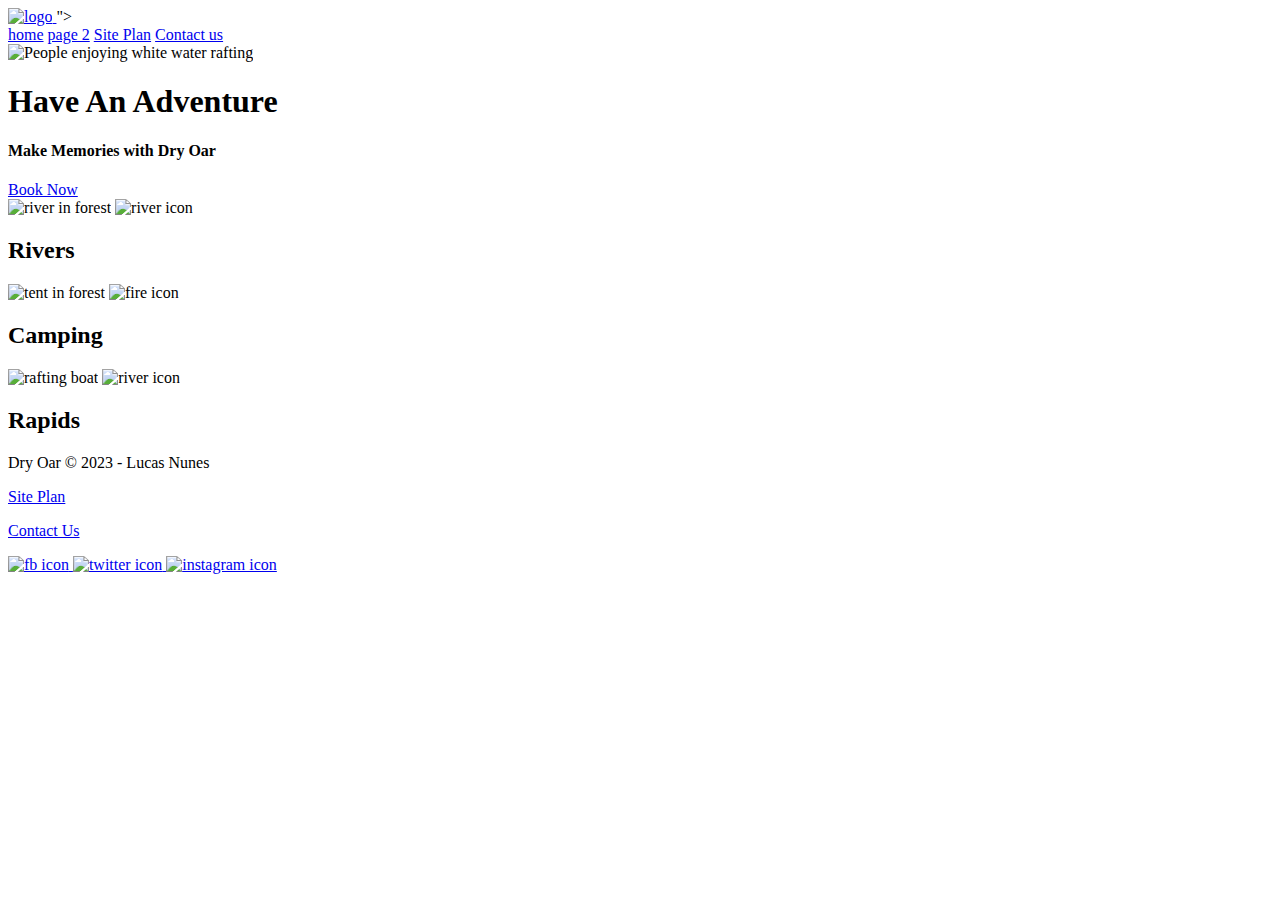
==== 002-white-water-rafting-project/index.html @ d92261d5 "almost done" ====
<!DOCTYPE html>
<html lang="en">
<head>
  <meta charset="UTF-8">
  <meta name="viewport" content="width=device-width, initial-scale=1.0">
  <title>Whitewater Rafting Vacations | Dry Oar Boating | Home</title>
</head>
<body>
  <header>
    <a href="https://tokolob.github.io/WDD130/002-white-water-rafting-project/index.html">
      <img src="images/logo.png" alt="logo" class="Dry Oar Logo">
    </a>"></a>
    
    <nav>
      <a href="https://tokolob.github.io/WDD130/002-white-water-rafting-project/index.html">home</a>      
      <a href="#">page 2</a>
      <a href="site-plan-rafting.html">Site Plan</a>
      <a href="#">Contact us</a>
    </nav>
  </header>
  <div id="hero">
    <div id="hero-box">
      <img id="hero-img" src="images/hero.png" alt="People enjoying white water rafting">
    </div>
    <section id="hero-msg">
      <h1 class="home-title">Have An Adventure</h1>
      <h4>Make Memories with Dry Oar </h4>
      <div class='button-box'>
          <a class='book' href="contactus.html">Book Now</a>
      </div>
    </section>
  </div>
  <main class="home-grid">
    <section class="rivers-card">
      <img class="card-img" src="images/rivers.jpg" alt="river in forest">
      <img class="icon" src="images/river_icon.png" alt="river icon">
      <h2>Rivers</h2>
    </section>

    <section class="camping-card">
      <img class="card-img" src="images/camping.jpg" alt="tent in forest">
      <img class="icon" src="images/fire_icon.png" alt="fire icon">
      <h2>Camping</h2>
    </section>
    
    <section class="rapids-card">
      <img class="card-img" src="images/rapids.jpg" alt="rafting boat">
      <img class="icon" src="images/oars.png" alt="river icon">
      <h2>Rapids</h2>

    </section>

  </main>
  <footer>
    <p>Dry Oar &copy; 2023 - Lucas Nunes</p>
    <p><a href="site-plan-rafting.html">Site Plan</a></p>
    <p><a href="contactus.html">Contact Us</a></p>
    <div class="social">
        <a href="https://facebook.com">
            <img src="images/facebook.png" alt="fb icon">
        </a>
        <a href="https://twitter.com">
            <img src="images/twitter.png" alt="twitter icon">
        </a>
        <a href="https://instagram.com">
            <img src="images/instagram.png" alt="instagram icon">
        </a>
    </div>
  </footer>

  
</body>
</html>
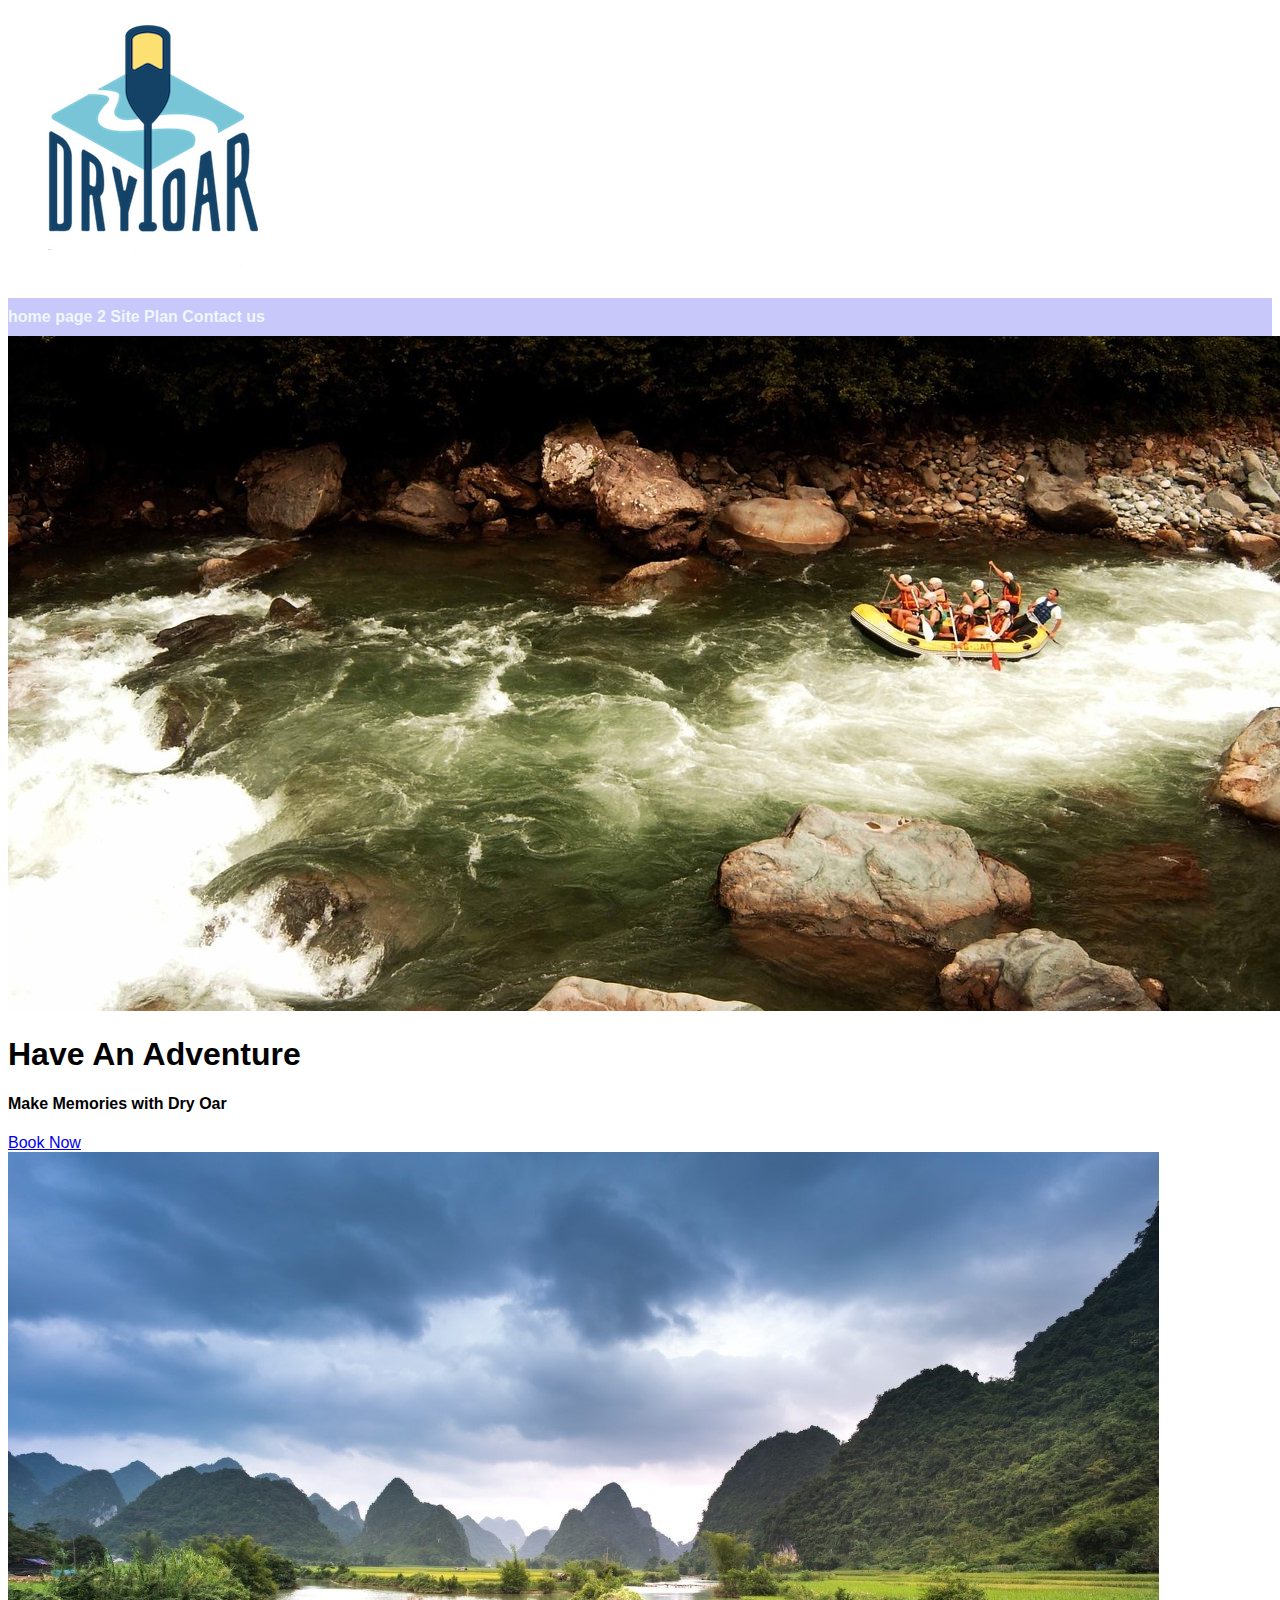
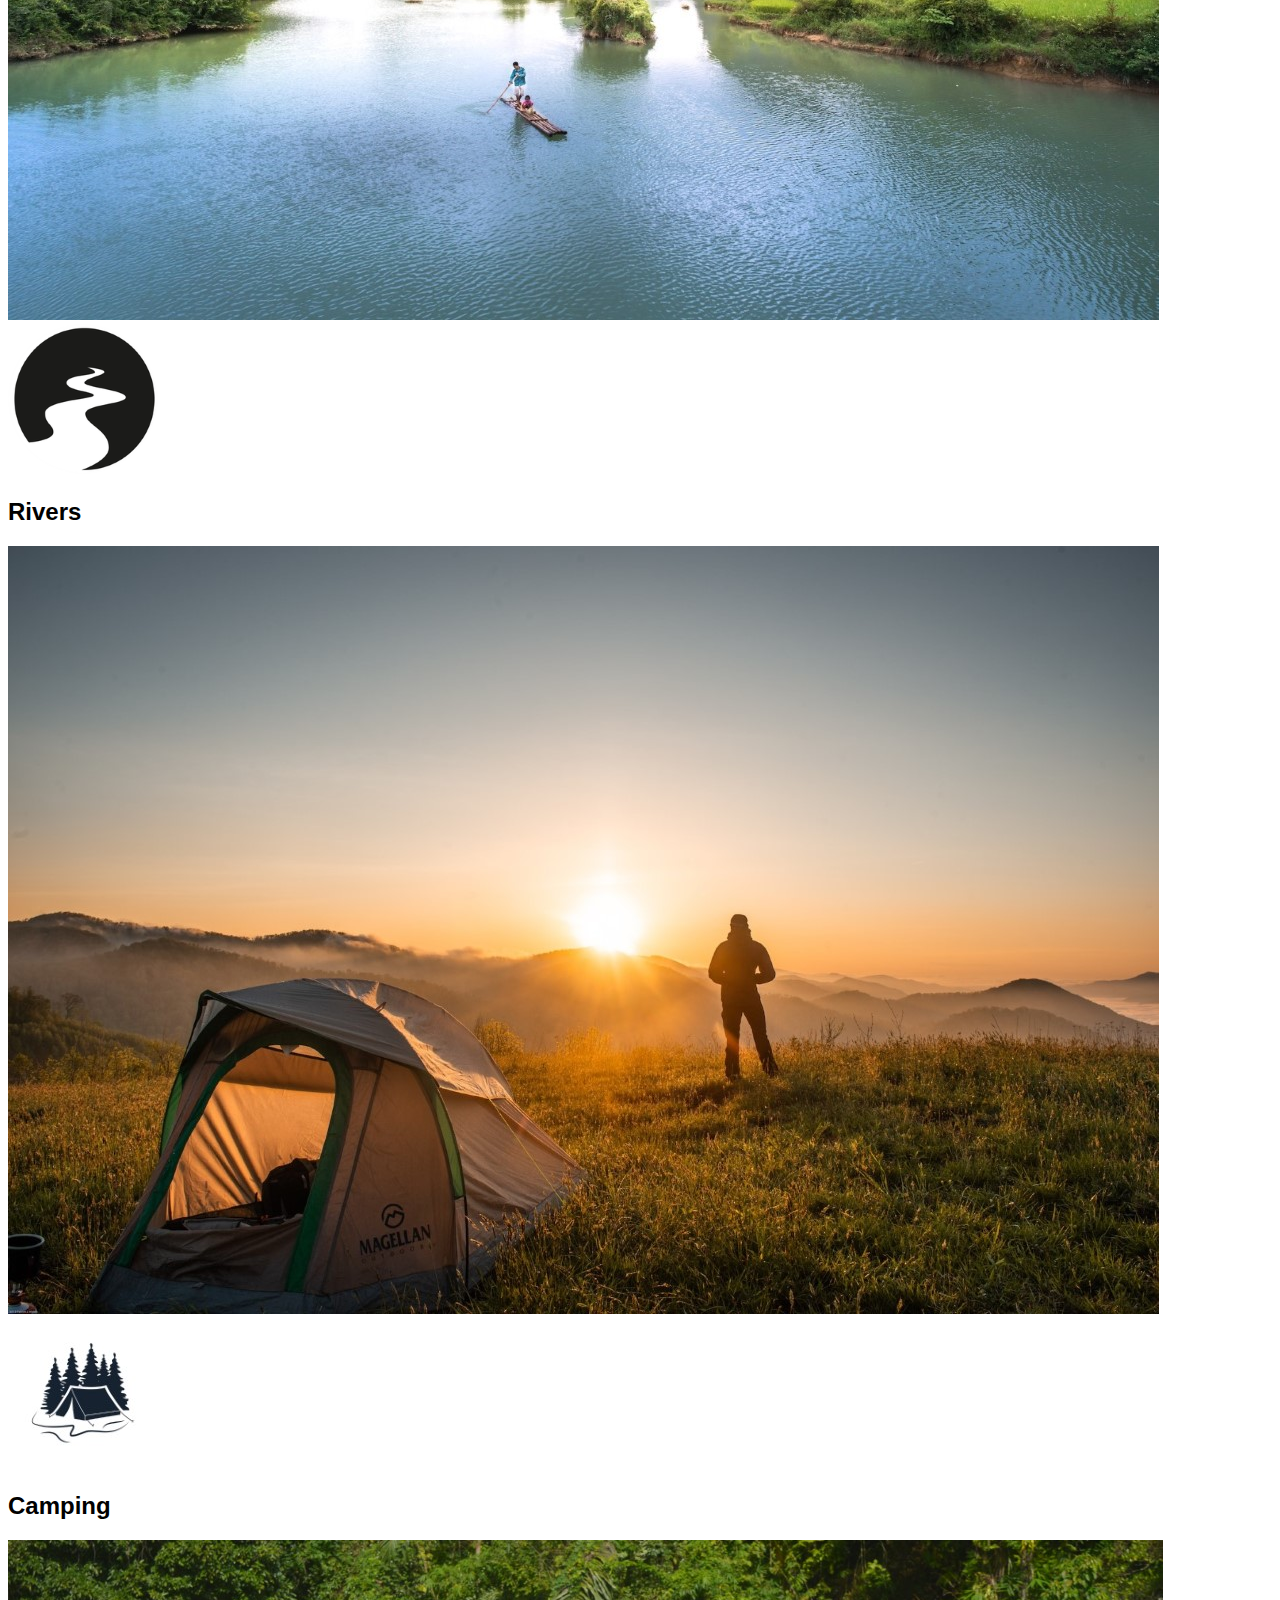
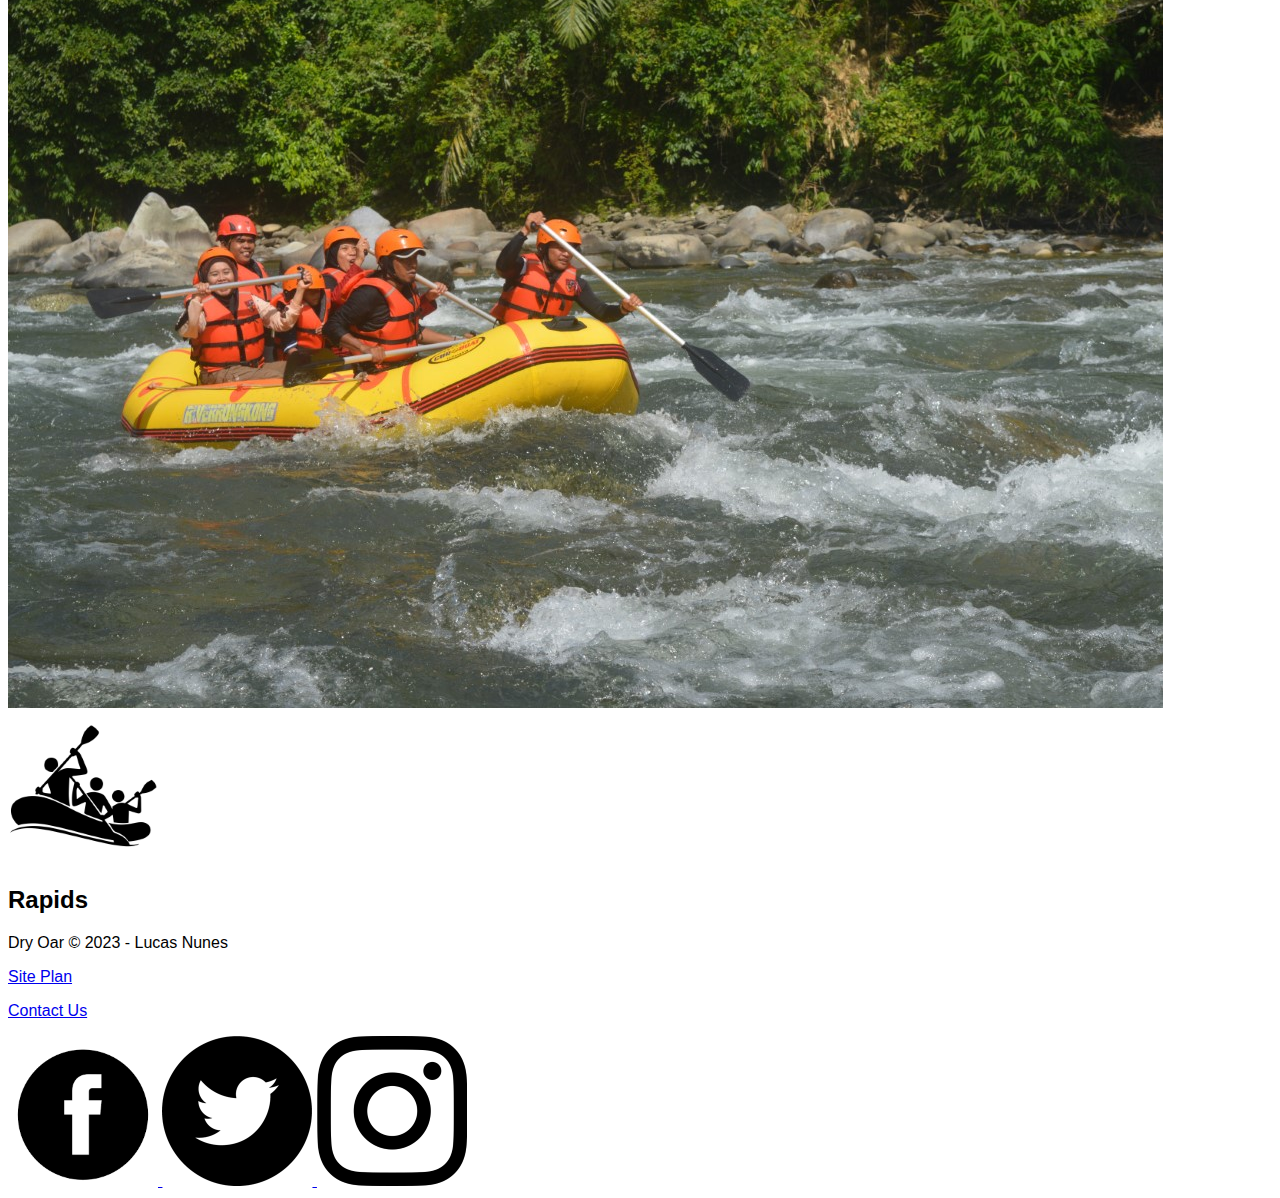
==== commit e968b0c2: "w03 assignment" ====
--- a/002-white-water-rafting-project/index.html
+++ b/002-white-water-rafting-project/index.html
@@ -4,12 +4,13 @@
   <meta charset="UTF-8">
   <meta name="viewport" content="width=device-width, initial-scale=1.0">
   <title>Whitewater Rafting Vacations | Dry Oar Boating | Home</title>
+  <link rel="stylesheet" href="../style.css">
 </head>
 <body>
   <header>
     <a href="https://tokolob.github.io/WDD130/002-white-water-rafting-project/index.html">
       <img src="images/logo.png" alt="logo" class="Dry Oar Logo">
-    </a>"></a>
+    </a>
     
     <nav>
       <a href="https://tokolob.github.io/WDD130/002-white-water-rafting-project/index.html">home</a>      
@@ -20,7 +21,7 @@
   </header>
   <div id="hero">
     <div id="hero-box">
-      <img id="hero-img" src="images/hero.png" alt="People enjoying white water rafting">
+      <img id="hero-img" src="images/hero.jpg" alt="People enjoying white water rafting">
     </div>
     <section id="hero-msg">
       <h1 class="home-title">Have An Adventure</h1>
@@ -39,13 +40,13 @@
 
     <section class="camping-card">
       <img class="card-img" src="images/camping.jpg" alt="tent in forest">
-      <img class="icon" src="images/fire_icon.png" alt="fire icon">
+      <img class="icon" src="images/camping_icon.jpg" alt="fire icon">
       <h2>Camping</h2>
     </section>
     
     <section class="rapids-card">
       <img class="card-img" src="images/rapids.jpg" alt="rafting boat">
-      <img class="icon" src="images/oars.png" alt="river icon">
+      <img class="icon" src="images/oars.png" alt="rafting icon">
       <h2>Rapids</h2>
 
     </section>
--- a/style.css
+++ b/style.css
@@ -0,0 +1,28 @@
+body{
+  font-family: Verdana, Geneva, Tahoma, sans-serif;
+}
+
+nav{
+  background-color: rgba(200,200,250,1);
+  padding: 10px 0;
+}
+nav ul {
+  list-style: none;
+  padding: 0;
+  display: flex;
+  justify-content: space-around;
+}
+nav li {
+  margin: 0;
+}
+nav a{
+  text-decoration: none;
+  color: aliceblue;
+  font-weight: bolder;
+}
+nav a:hover{
+  
+  border-radius: 5px;
+  transition: 0.5s;
+  box-shadow: 0px 10px 50px rgba(100,100,150,1);
+}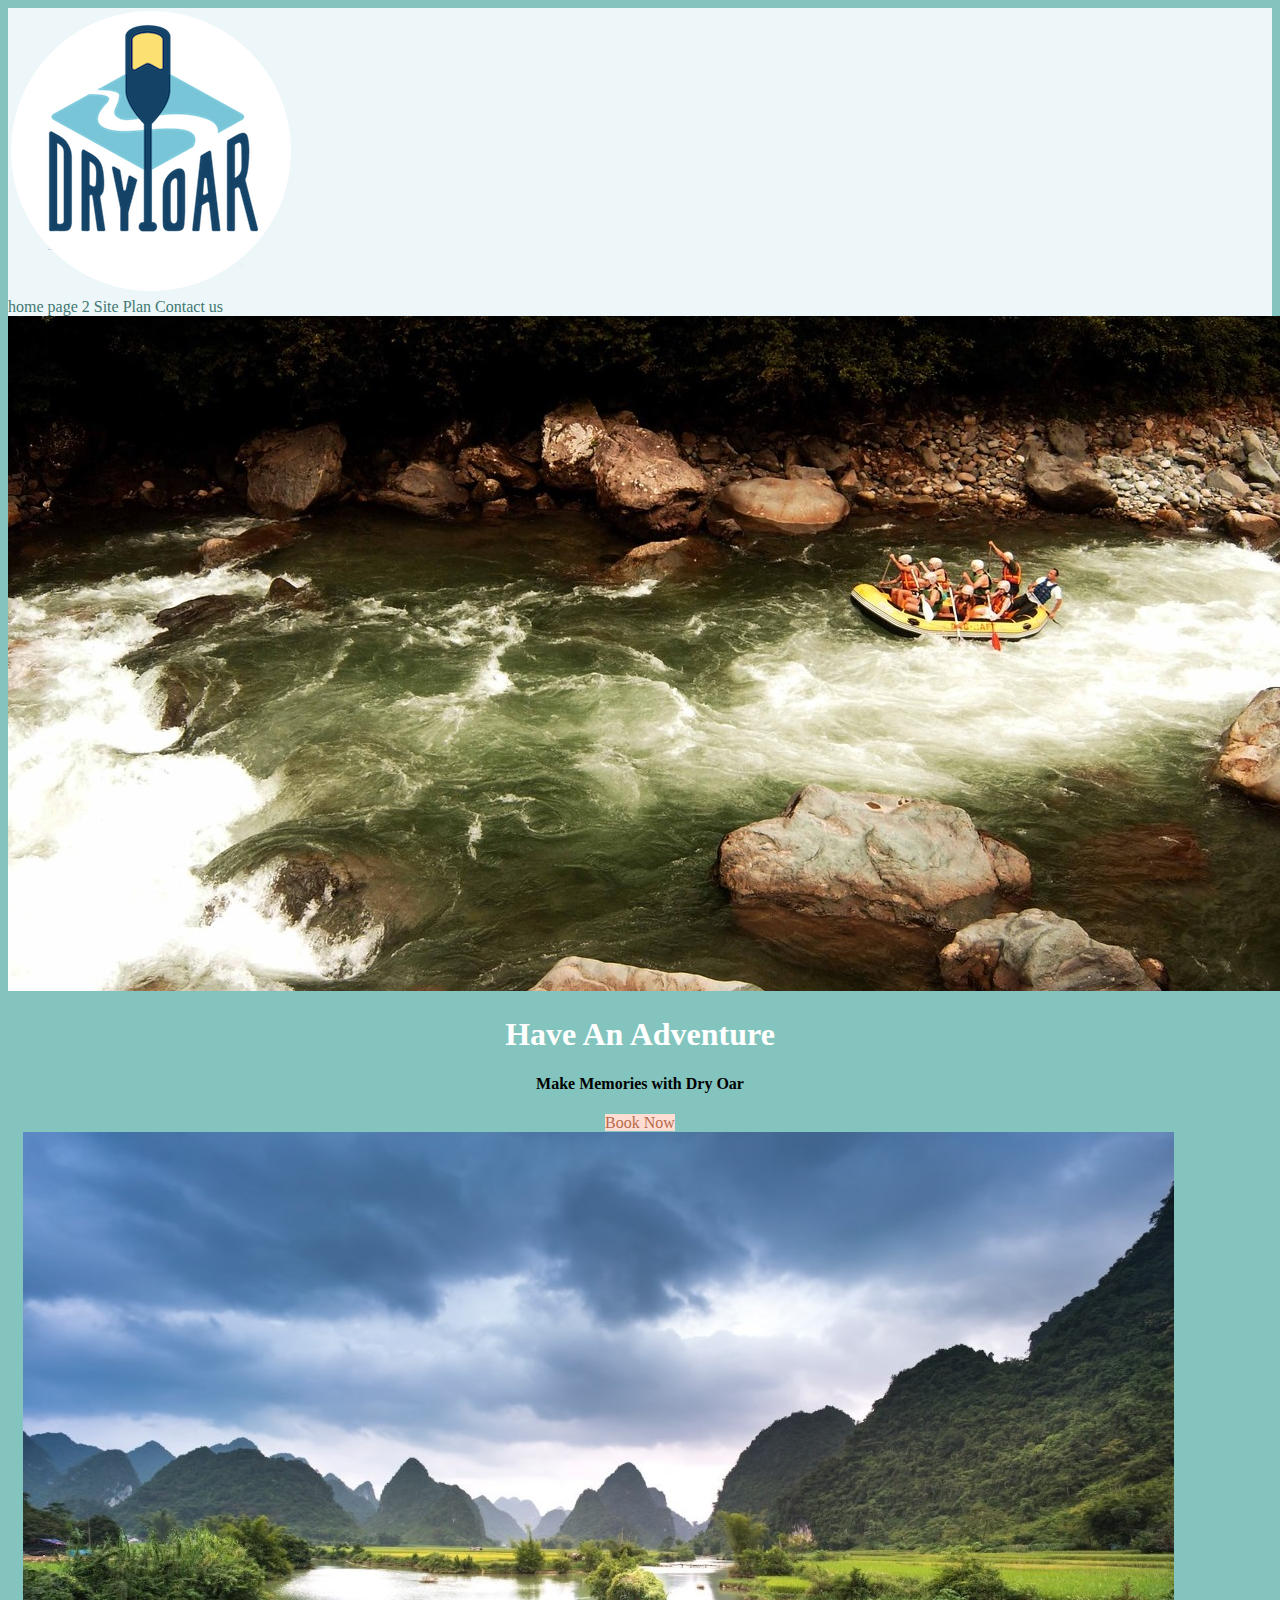
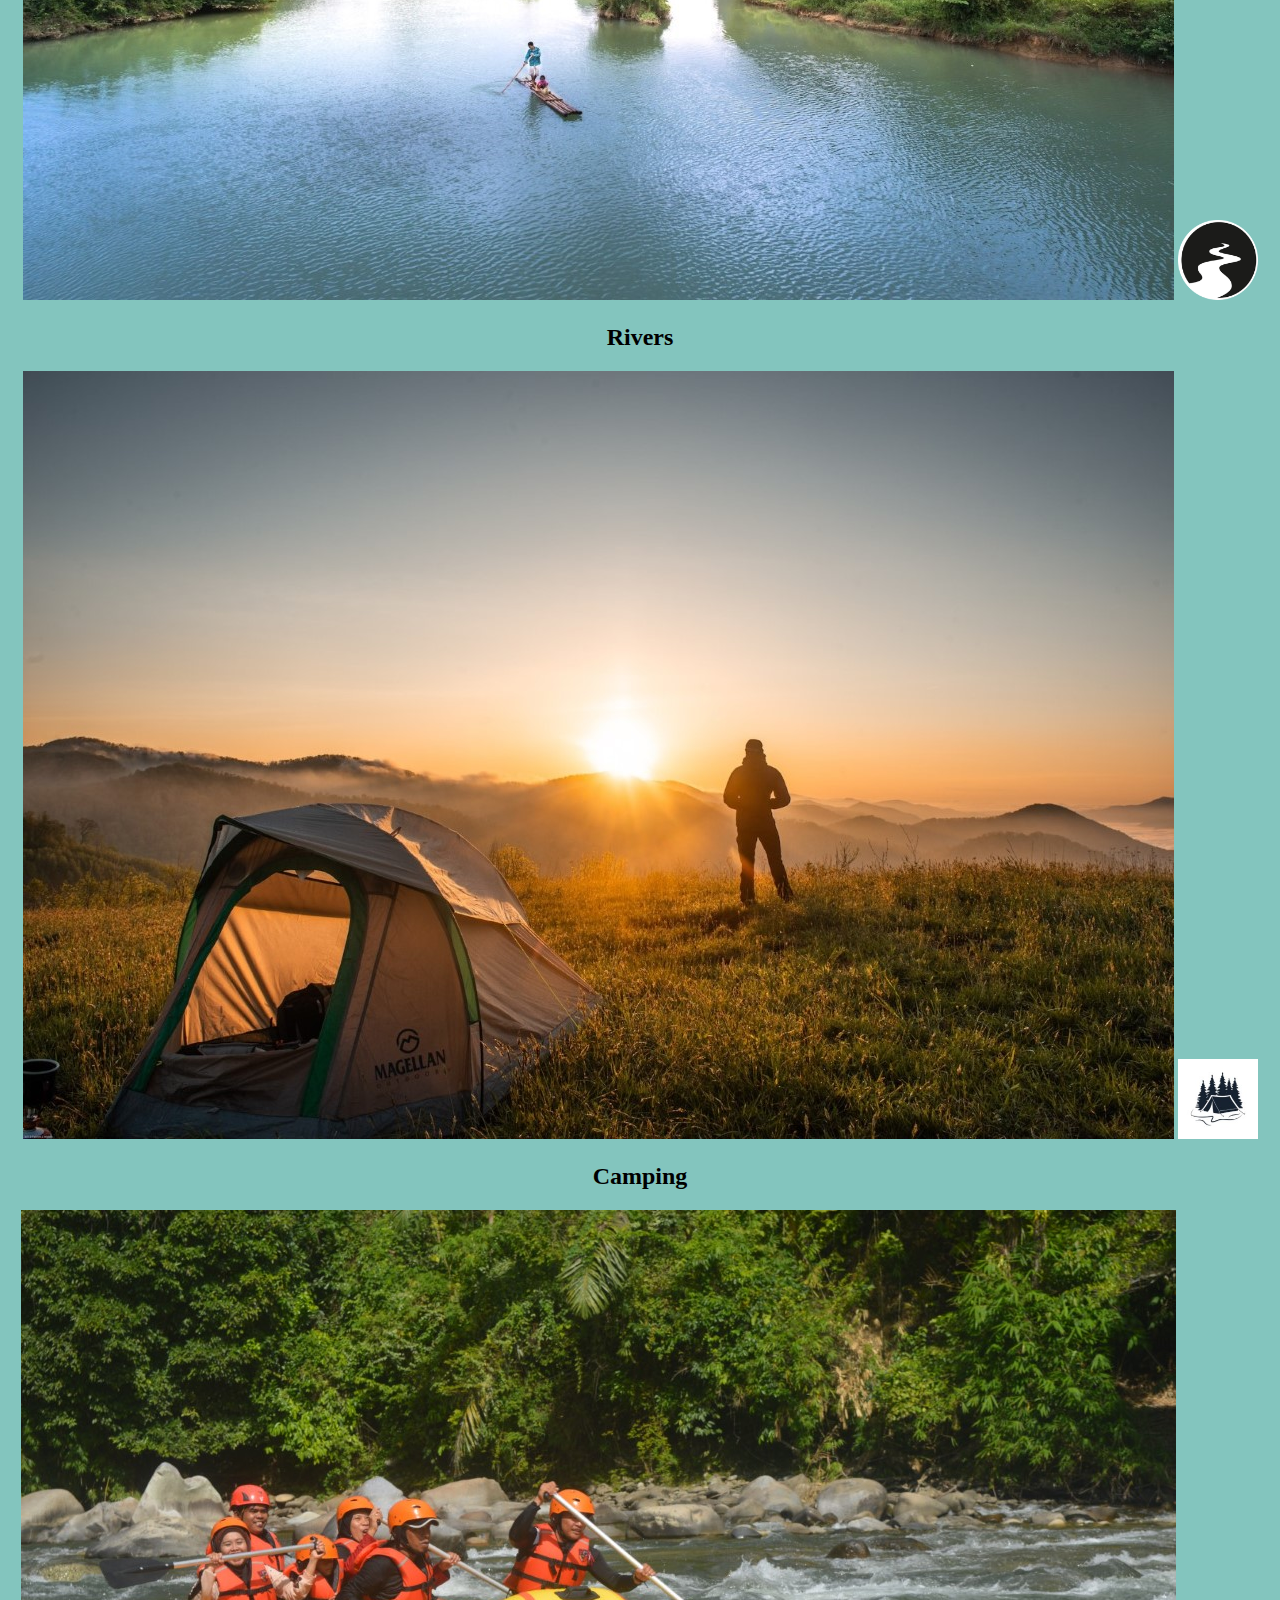
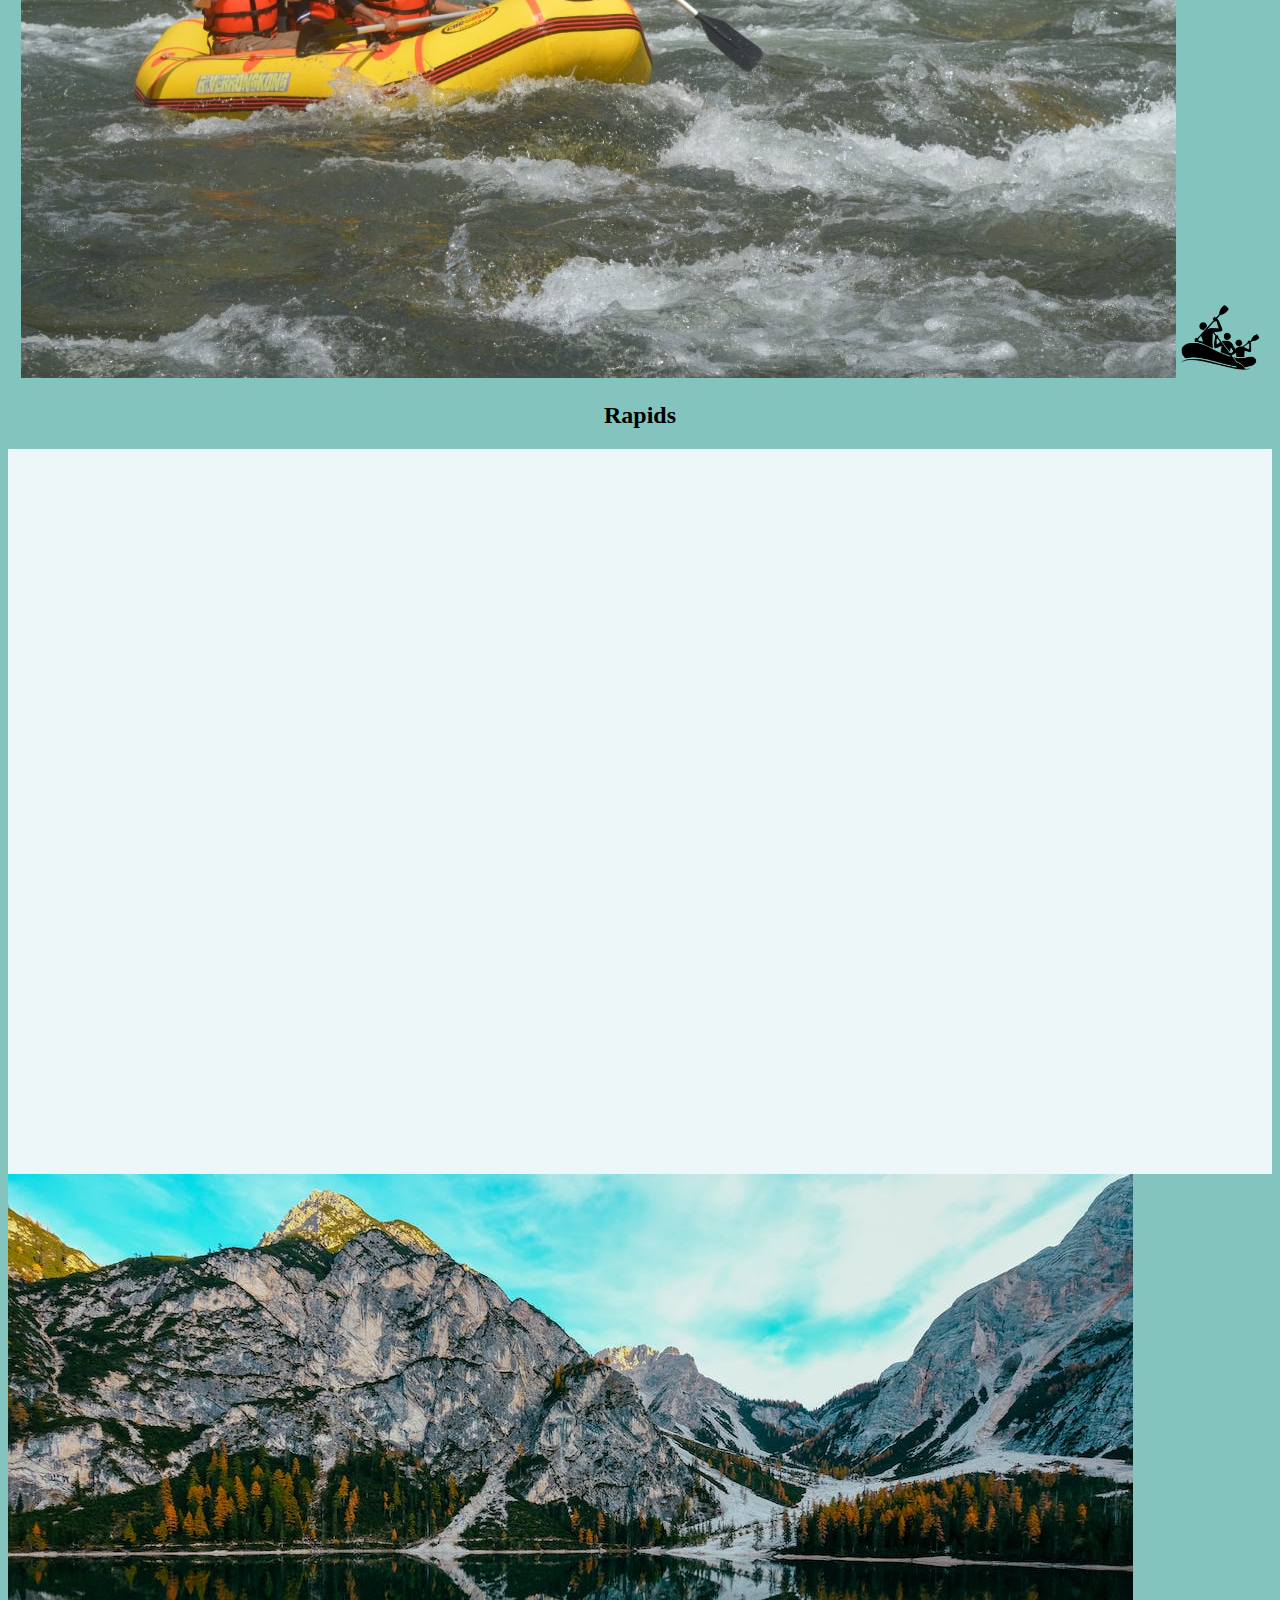
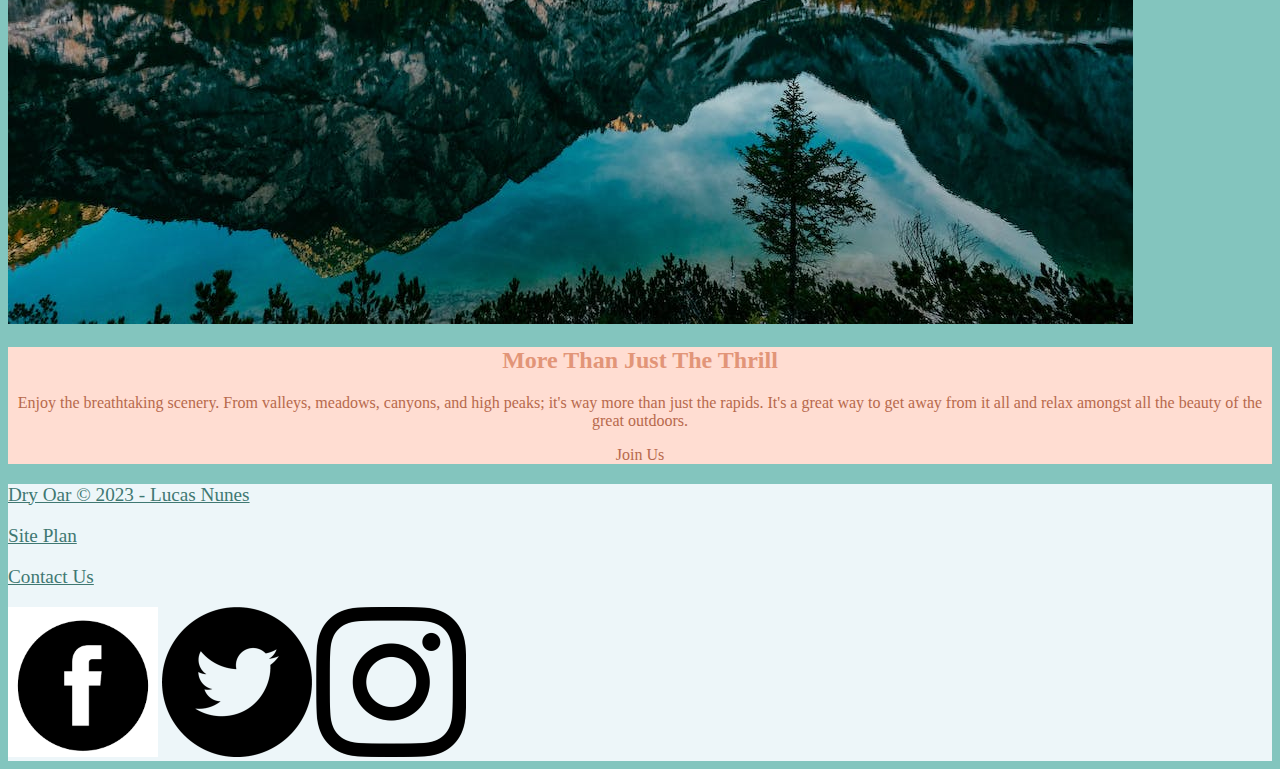
==== commit 5610b972: "w04 done" ====
--- a/002-white-water-rafting-project/index.html
+++ b/002-white-water-rafting-project/index.html
@@ -4,70 +4,79 @@
   <meta charset="UTF-8">
   <meta name="viewport" content="width=device-width, initial-scale=1.0">
   <title>Whitewater Rafting Vacations | Dry Oar Boating | Home</title>
-  <link rel="stylesheet" href="../style.css">
+  <link rel="stylesheet" href="styles/style.css">
 </head>
 <body>
-  <header>
-    <a href="https://tokolob.github.io/WDD130/002-white-water-rafting-project/index.html">
-      <img src="images/logo.png" alt="logo" class="Dry Oar Logo">
-    </a>
-    
-    <nav>
-      <a href="https://tokolob.github.io/WDD130/002-white-water-rafting-project/index.html">home</a>      
-      <a href="#">page 2</a>
-      <a href="site-plan-rafting.html">Site Plan</a>
-      <a href="#">Contact us</a>
-    </nav>
-  </header>
-  <div id="hero">
-    <div id="hero-box">
-      <img id="hero-img" src="images/hero.jpg" alt="People enjoying white water rafting">
+  <div class="container">
+    <header>
+      <a href="https://tokolob.github.io/WDD130/002-white-water-rafting-project/index.html">
+        <img src="images/logo.png" alt="logo" class="Dry Oar Logo">
+      </a>
+      
+      <nav>
+        <a href="https://tokolob.github.io/WDD130/002-white-water-rafting-project/index.html">home</a>      
+        <a href="#">page 2</a>
+        <a href="site-plan-rafting.html">Site Plan</a>
+        <a href="#">Contact us</a>
+      </nav>
+    </header>
+    <div id="hero">
+      <div id="hero-box">
+        <img id="hero-img" src="images/hero.jpg" alt="People enjoying white water rafting">
+      </div>
+      <section id="hero-msg">
+        <h1 class="home-title">Have An Adventure</h1>
+        <h4>Make Memories with Dry Oar </h4>
+        <div class='button-box'>
+            <a class='book' href="contactus.html">Book Now</a>
+        </div>
+      </section>
     </div>
-    <section id="hero-msg">
-      <h1 class="home-title">Have An Adventure</h1>
-      <h4>Make Memories with Dry Oar </h4>
-      <div class='button-box'>
-          <a class='book' href="contactus.html">Book Now</a>
+    <main class="home-grid">
+      <section class="rivers-card">
+        <img class="card-img" src="images/rivers.jpg" alt="river in forest">
+        <img class="icon" src="images/river_icon.png" alt="river icon">
+        <h2>Rivers</h2>
+      </section>
+
+      <section class="camping-card">
+        <img class="card-img" src="images/camping.jpg" alt="tent in forest">
+        <img class="icon" src="images/camping_icon.jpg" alt="fire icon">
+        <h2>Camping</h2>
+      </section>
+      
+      <section class="rapids-card">
+        <img class="card-img" src="images/rapids.jpg" alt="rafting boat">
+        <img class="icon" src="images/oars.png" alt="rafting icon">
+        <h2>Rapids</h2>
+      </section>
+      <div id="background"></div> 
+      <img class="mountains" src="images/mountains.jpeg" alt="Misty mountains">
+      <section class="msg">
+      <h2>More Than Just The Thrill</h2>
+      <p>Enjoy the breathtaking scenery. From valleys, meadows, canyons, and high peaks; it's way more than just the rapids. It's a great way to get away from it all and relax amongst all the beauty of the great outdoors. </p>
+      <a class='join' href="rivers.html">Join Us</a>
+</section>
+      
+    </main>
+    <footer>
+      <p>Dry Oar &copy; 2023 - Lucas Nunes</p>
+      <p><a href="site-plan-rafting.html">Site Plan</a></p>
+      <p><a href="contactus.html">Contact Us</a></p>
+      <div class="social">
+          <a href="https://facebook.com" target="_blank">
+              <img src="images/facebook.png" alt="fb icon">
+          </a>
+          <a href="https://twitter.com" target="_blank">
+              <img src="images/twitter.png" alt="twitter icon">
+          </a>
+          <a href="https://instagram.com" target="_blank">
+              <img src="images/instagram.png" alt="instagram icon">
+          </a>
       </div>
-    </section>
+    </footer>
   </div>
-  <main class="home-grid">
-    <section class="rivers-card">
-      <img class="card-img" src="images/rivers.jpg" alt="river in forest">
-      <img class="icon" src="images/river_icon.png" alt="river icon">
-      <h2>Rivers</h2>
-    </section>
-
-    <section class="camping-card">
-      <img class="card-img" src="images/camping.jpg" alt="tent in forest">
-      <img class="icon" src="images/camping_icon.jpg" alt="fire icon">
-      <h2>Camping</h2>
-    </section>
-    
-    <section class="rapids-card">
-      <img class="card-img" src="images/rapids.jpg" alt="rafting boat">
-      <img class="icon" src="images/oars.png" alt="rafting icon">
-      <h2>Rapids</h2>
-
-    </section>
-
-  </main>
-  <footer>
-    <p>Dry Oar &copy; 2023 - Lucas Nunes</p>
-    <p><a href="site-plan-rafting.html">Site Plan</a></p>
-    <p><a href="contactus.html">Contact Us</a></p>
-    <div class="social">
-        <a href="https://facebook.com">
-            <img src="images/facebook.png" alt="fb icon">
-        </a>
-        <a href="https://twitter.com">
-            <img src="images/twitter.png" alt="twitter icon">
-        </a>
-        <a href="https://instagram.com">
-            <img src="images/instagram.png" alt="instagram icon">
-        </a>
-    </div>
-  </footer>
+  
 
   
 </body>
--- a/002-white-water-rafting-project/styles/style.css
+++ b/002-white-water-rafting-project/styles/style.css
@@ -0,0 +1,94 @@
+.container {
+    max-width: 1600px;
+    margin: 0 auto;
+}
+
+nav a {
+    text-align: center;
+    text-decoration: none;
+    color: #3f7872;
+}
+nav a:hover {
+    color: #edf6f9;
+}
+
+#hero-msg h1,
+#hero-msg h4 {
+    text-align: center;
+}
+
+.button-box {
+    text-align: center;
+}
+
+main section {
+    text-align: center;
+}
+
+#background {
+    height: 725px;
+    background-color: #edf6f9;
+}
+
+body {
+    background: #83c5be;
+}
+
+header,
+footer {
+    background-color: #edf6f9;
+}
+
+nav a:hover,
+footer a:hover {
+    background-color: #83c5be;
+}
+.book:hover,
+.join:hover {
+    background-color: #e29578;
+}
+
+.book,
+.join,
+.msg {
+    background: #ffddd2;
+}
+
+.home-title {
+    color: white;
+}
+.book,.join {
+    color: #b7694c;
+    text-align: center;
+    text-decoration: none;
+}
+.book:hover,
+.join:hover {
+    color: #ffddd2;
+}
+.msg h2 {
+    color: #e29578;
+}
+.msg p {
+    color: #b7694c;
+}
+
+footer {
+    color: #3f7872;
+}
+footer p {
+    font-size: 1.2em;
+    text-decoration: underline;
+}
+footer a {
+    color: #3f7872;
+    text-decoration: none;
+    text-align: center;
+}
+footer a:hover {
+    color: #edf6f9;
+}
+
+.icon {
+    width: 80px;
+}
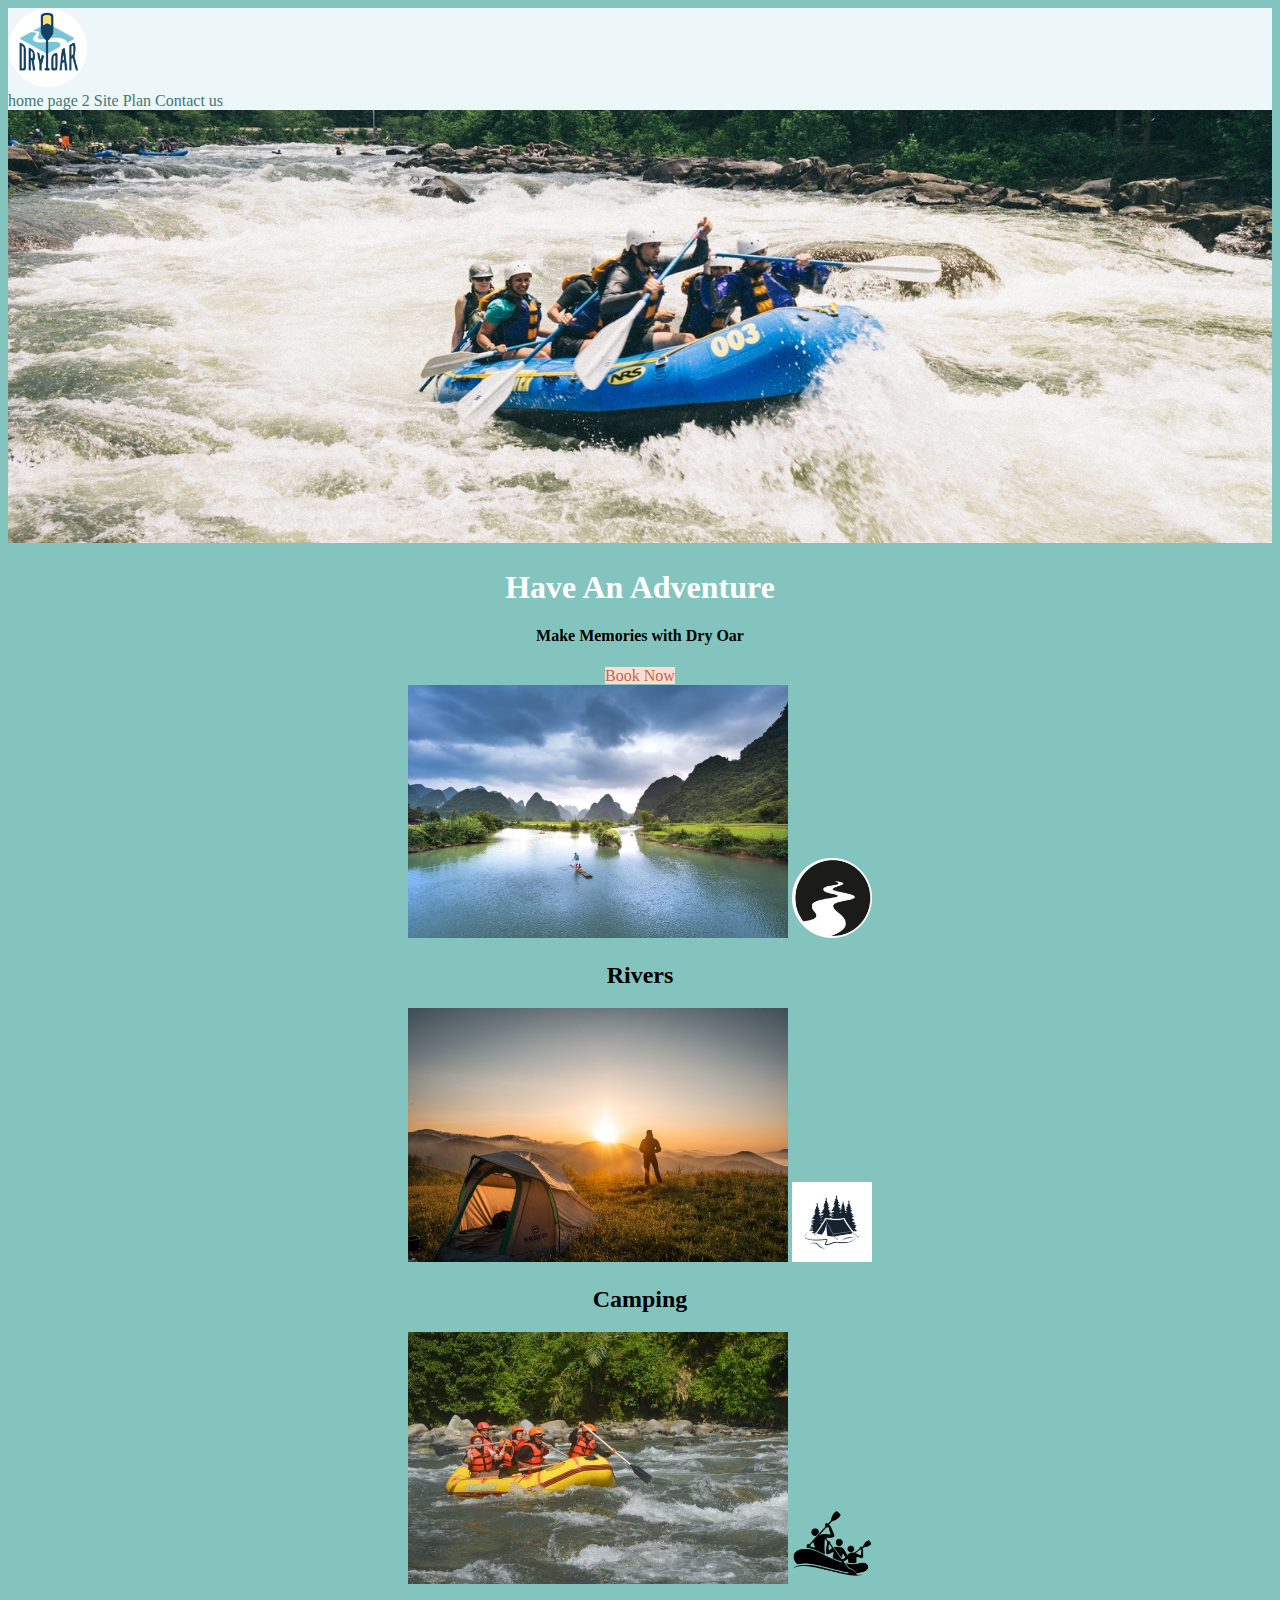
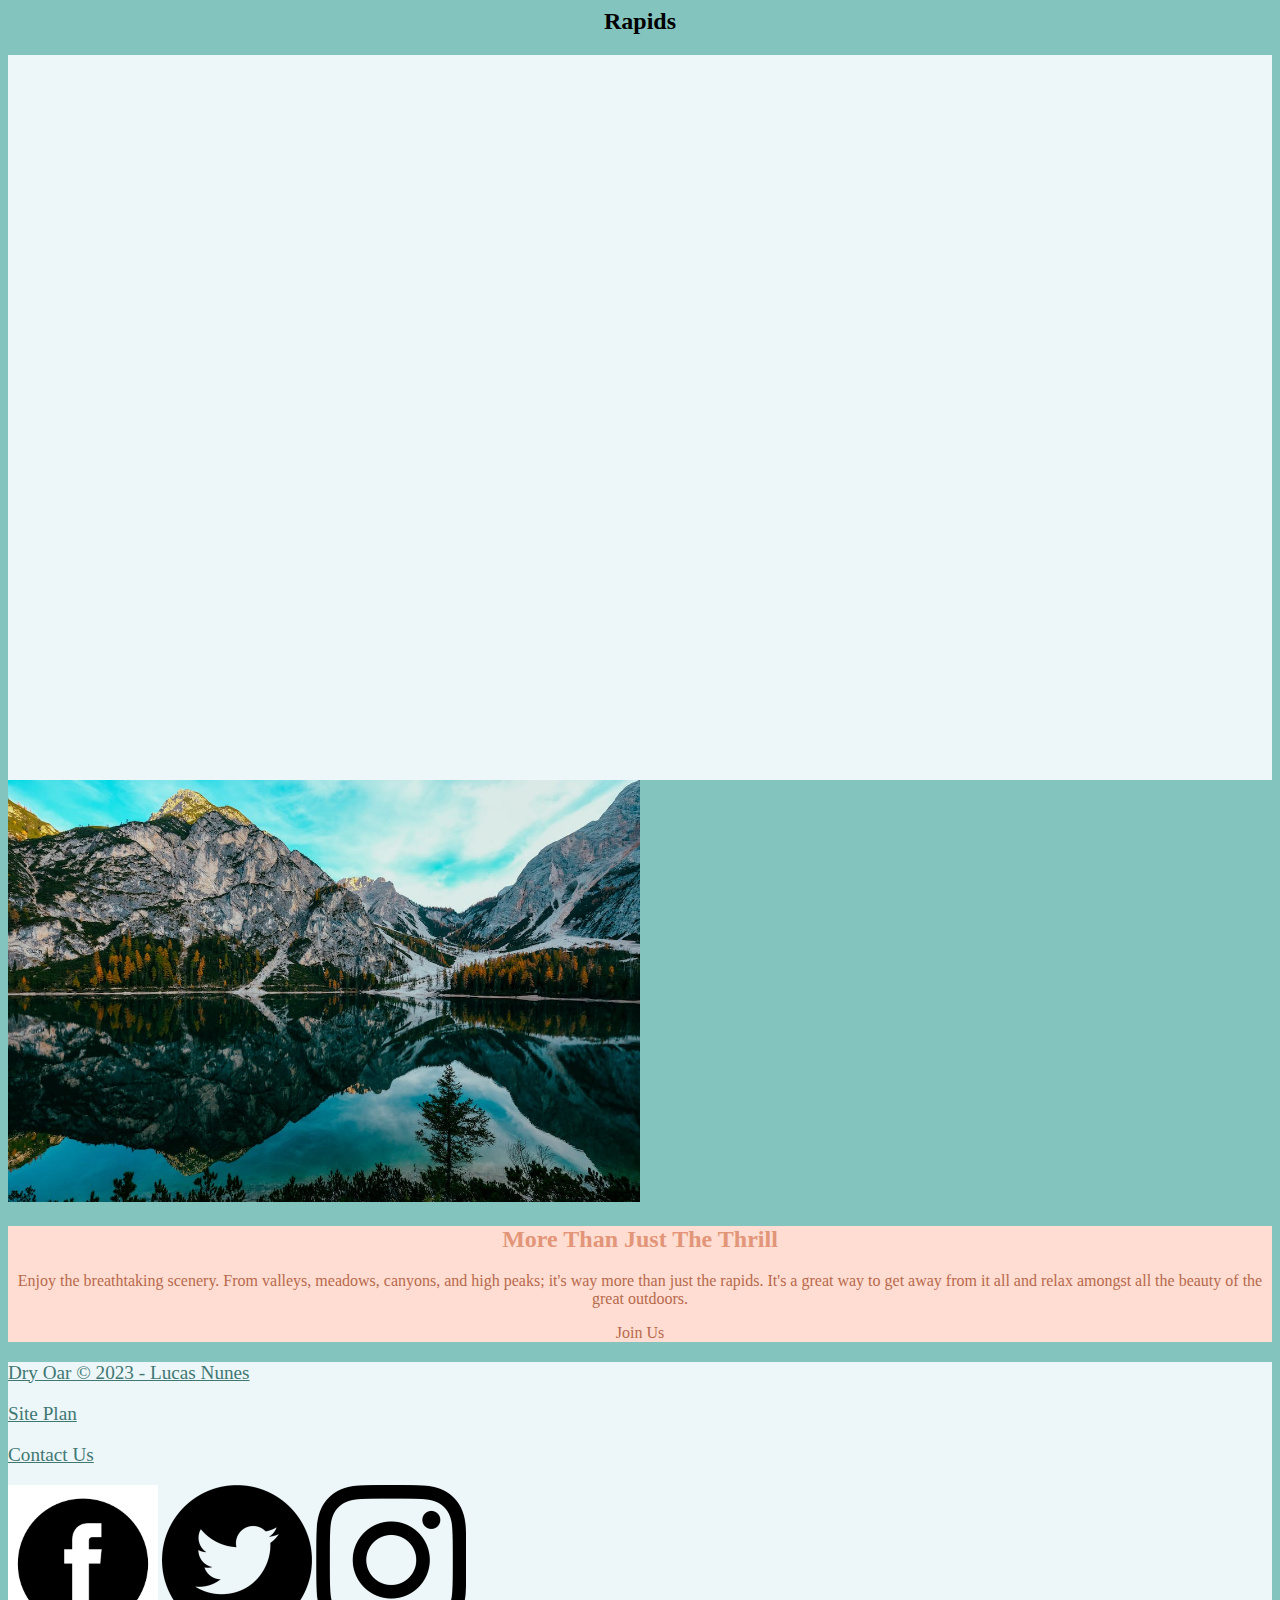
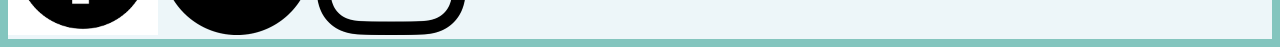
==== commit 4b06ec39: "ok" ====
--- a/002-white-water-rafting-project/index.html
+++ b/002-white-water-rafting-project/index.html
@@ -10,7 +10,7 @@
   <div class="container">
     <header>
       <a href="https://tokolob.github.io/WDD130/002-white-water-rafting-project/index.html">
-        <img src="images/logo.png" alt="logo" class="Dry Oar Logo">
+        <img src="images/logo.png" alt="logo" class="logo">
       </a>
       
       <nav>
--- a/002-white-water-rafting-project/styles/style.css
+++ b/002-white-water-rafting-project/styles/style.css
@@ -89,6 +89,16 @@
     color: #edf6f9;
 }
 
-.icon {
+.icon, .logo {
     width: 80px;
 }
+img#hero-img {
+    width: 100%
+}
+img.card-img {
+    width: 30%;
+}
+img.mountains {
+    width: 50%;
+}
+
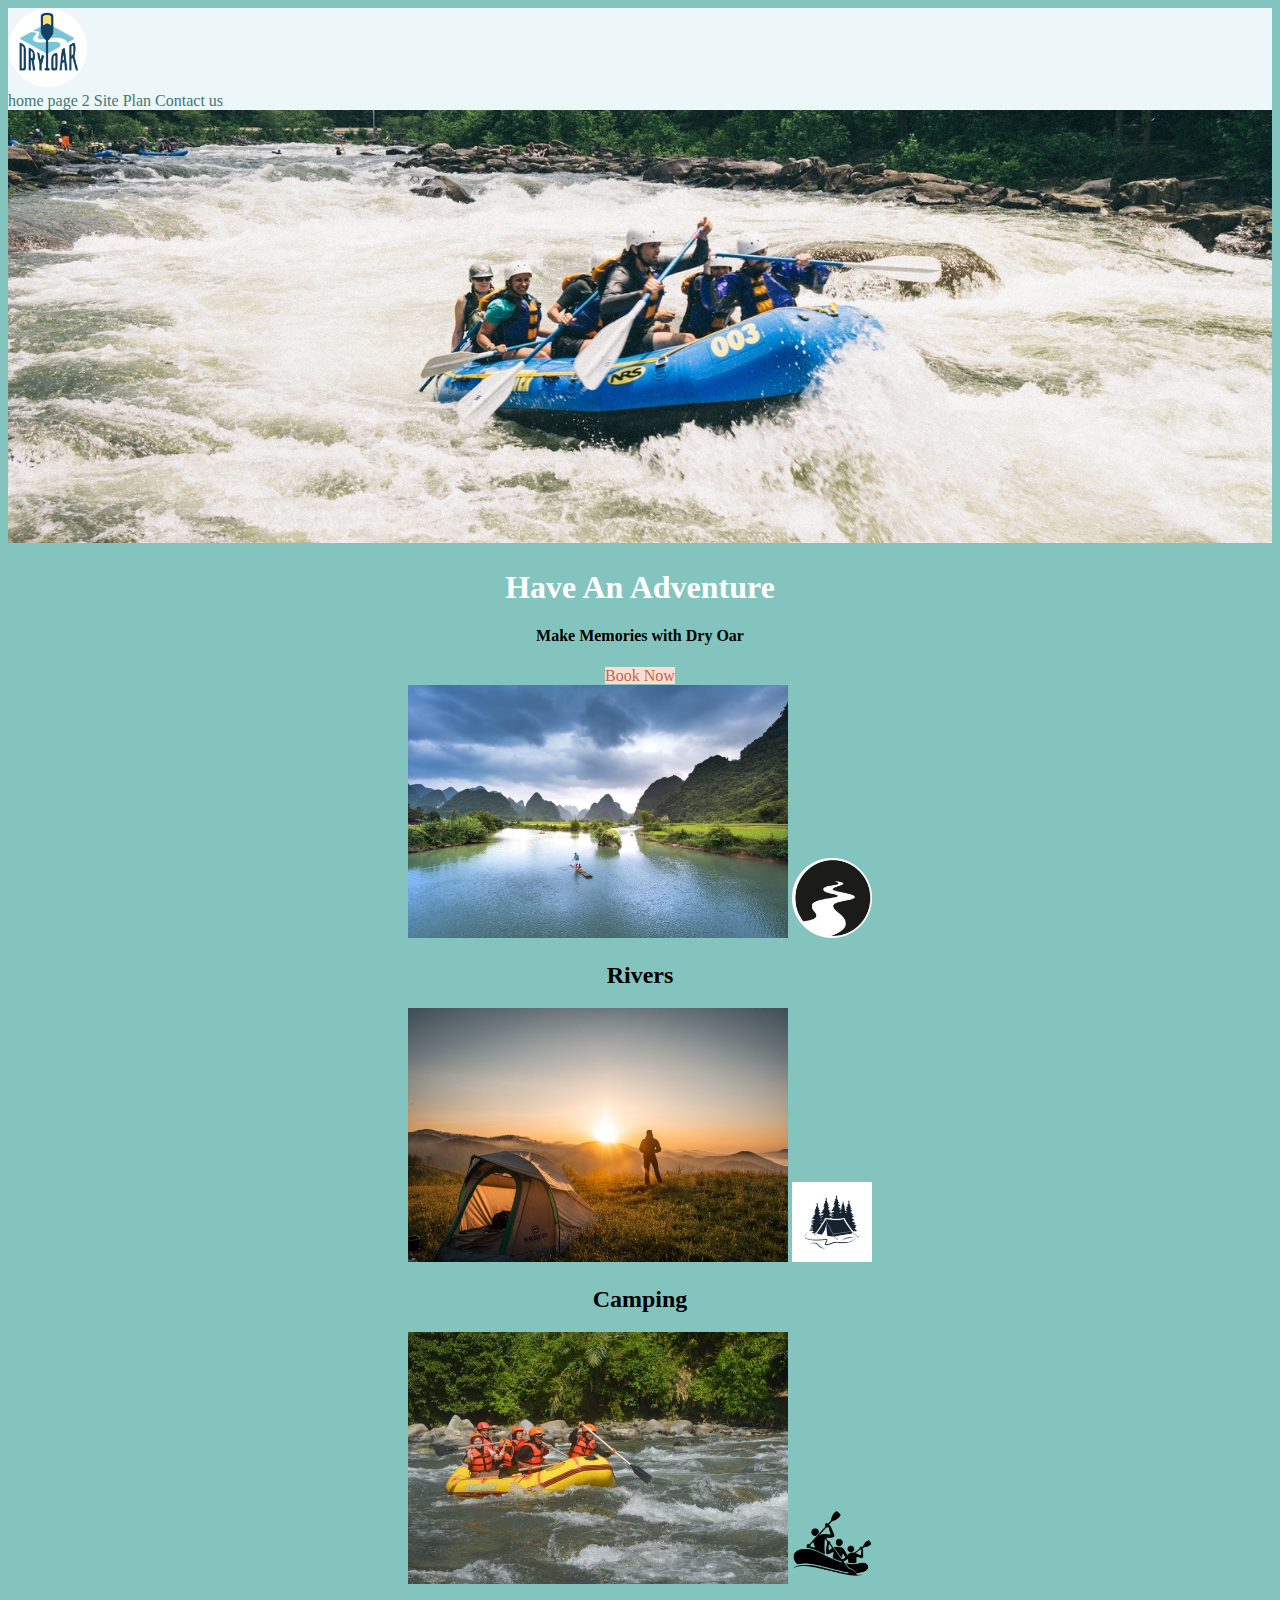
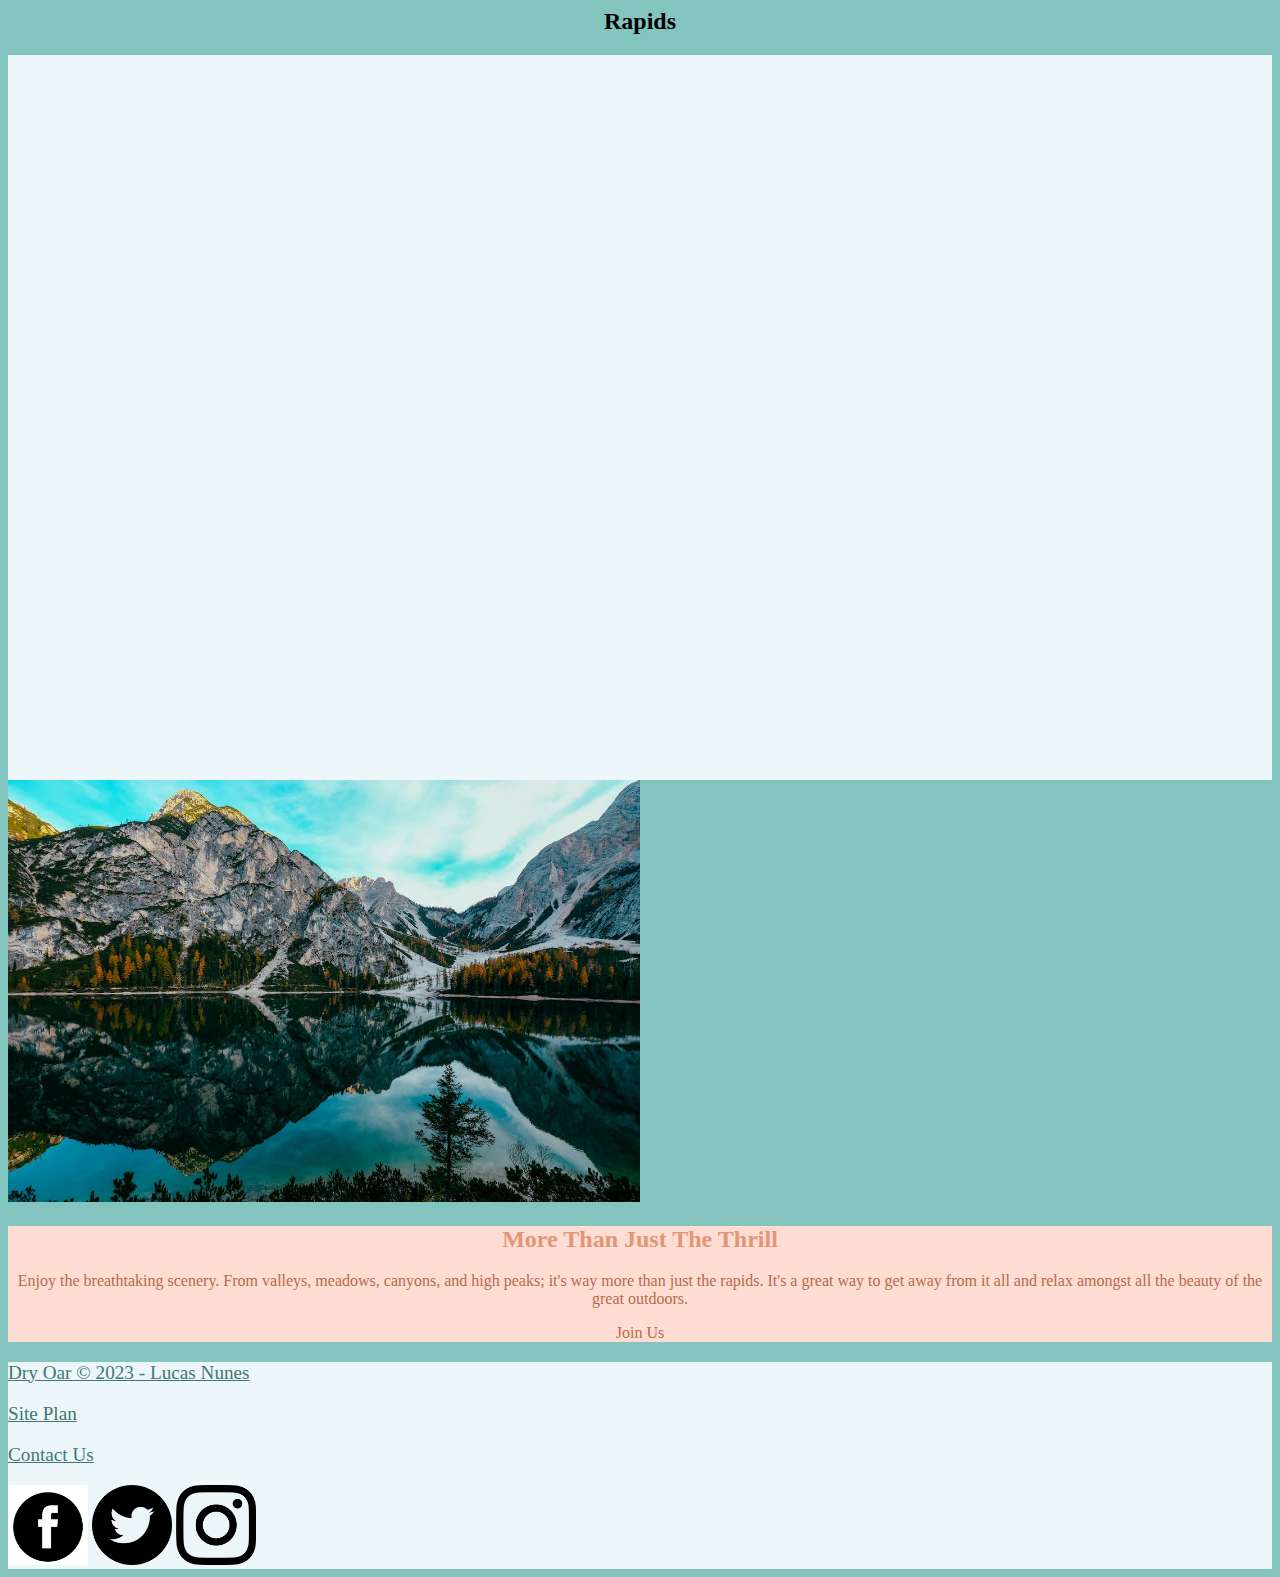
==== commit 259d7921: "ok" ====
--- a/002-white-water-rafting-project/index.html
+++ b/002-white-water-rafting-project/index.html
@@ -64,14 +64,14 @@
       <p><a href="site-plan-rafting.html">Site Plan</a></p>
       <p><a href="contactus.html">Contact Us</a></p>
       <div class="social">
-          <a href="https://facebook.com" target="_blank">
-              <img src="images/facebook.png" alt="fb icon">
+          <a href="https://facebook.com"  target="_blank">
+              <img src="images/facebook.png" class="social" alt="fb icon">
           </a>
           <a href="https://twitter.com" target="_blank">
-              <img src="images/twitter.png" alt="twitter icon">
+              <img src="images/twitter.png" class="social" alt="twitter icon">
           </a>
           <a href="https://instagram.com" target="_blank">
-              <img src="images/instagram.png" alt="instagram icon">
+              <img src="images/instagram.png" class="social" alt="instagram icon">
           </a>
       </div>
     </footer>
--- a/002-white-water-rafting-project/styles/style.css
+++ b/002-white-water-rafting-project/styles/style.css
@@ -102,3 +102,6 @@
     width: 50%;
 }
 
+img.social {
+    width: 80px;
+}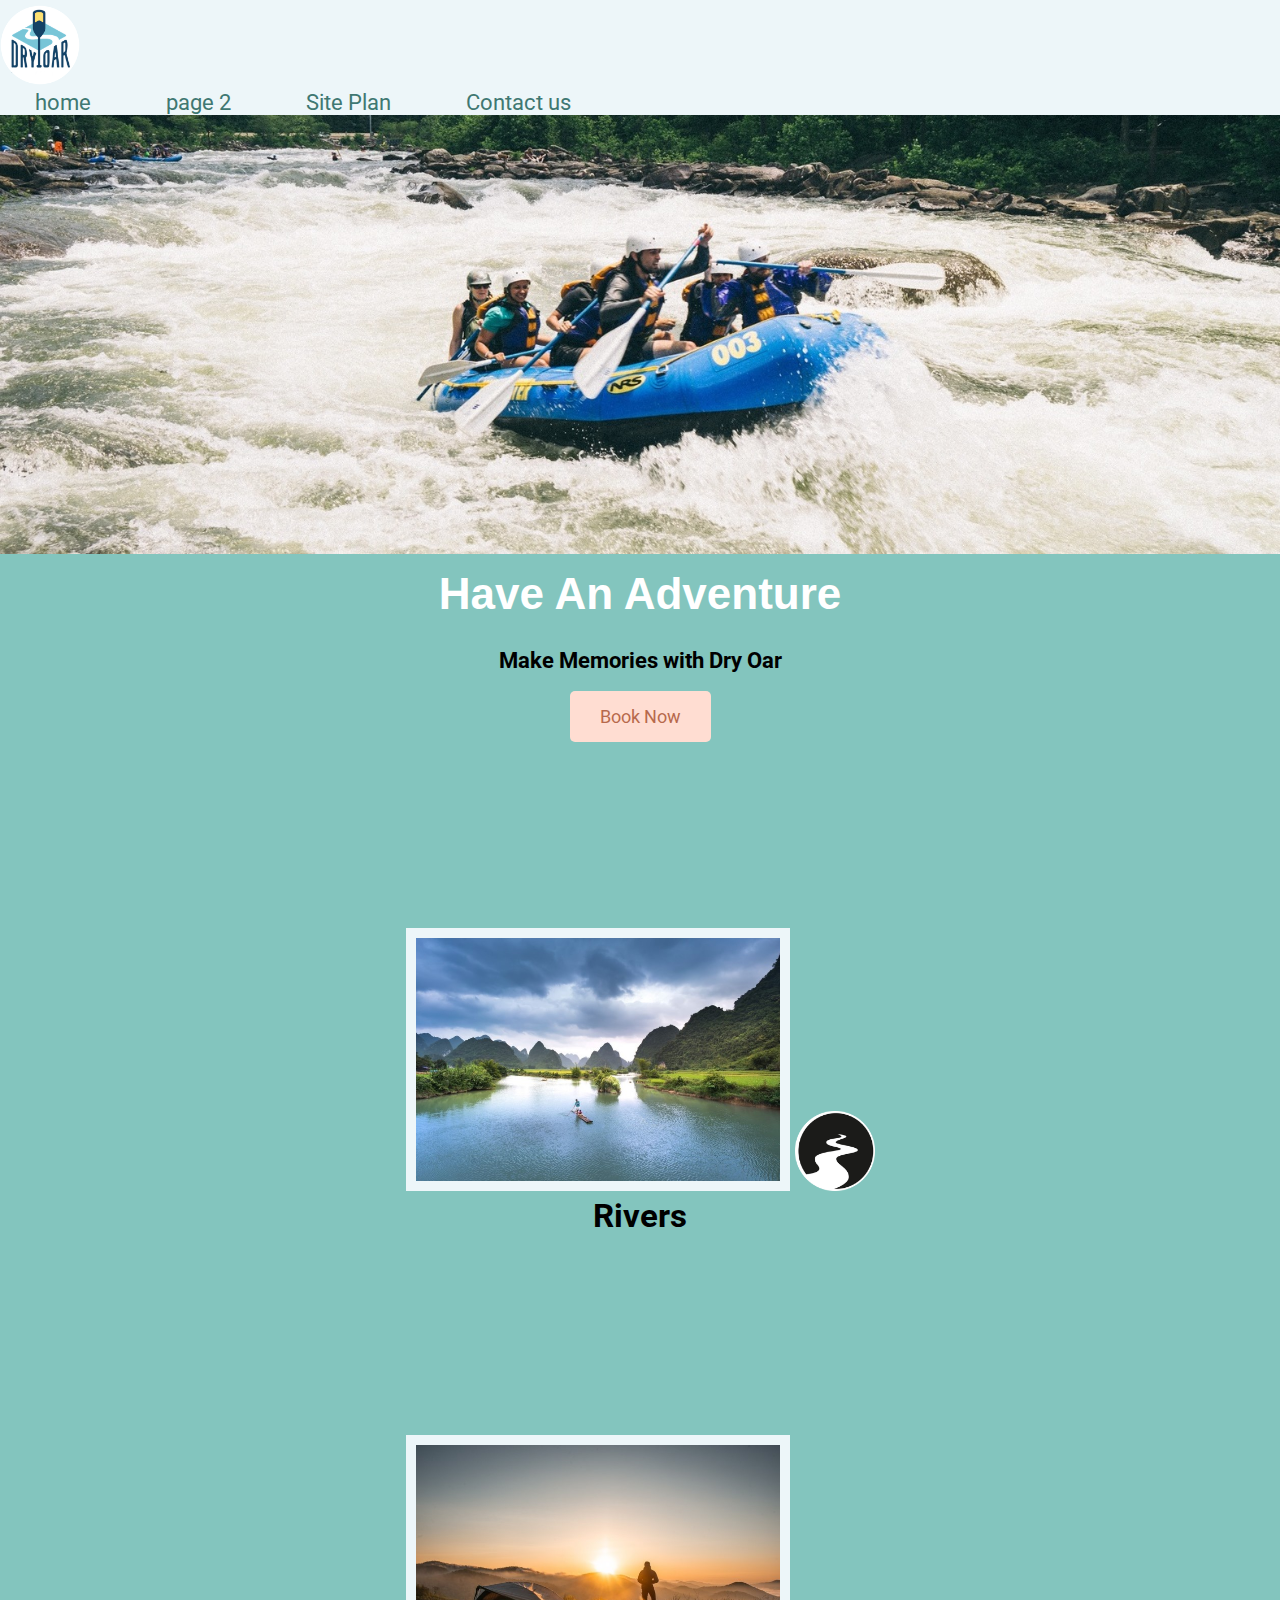
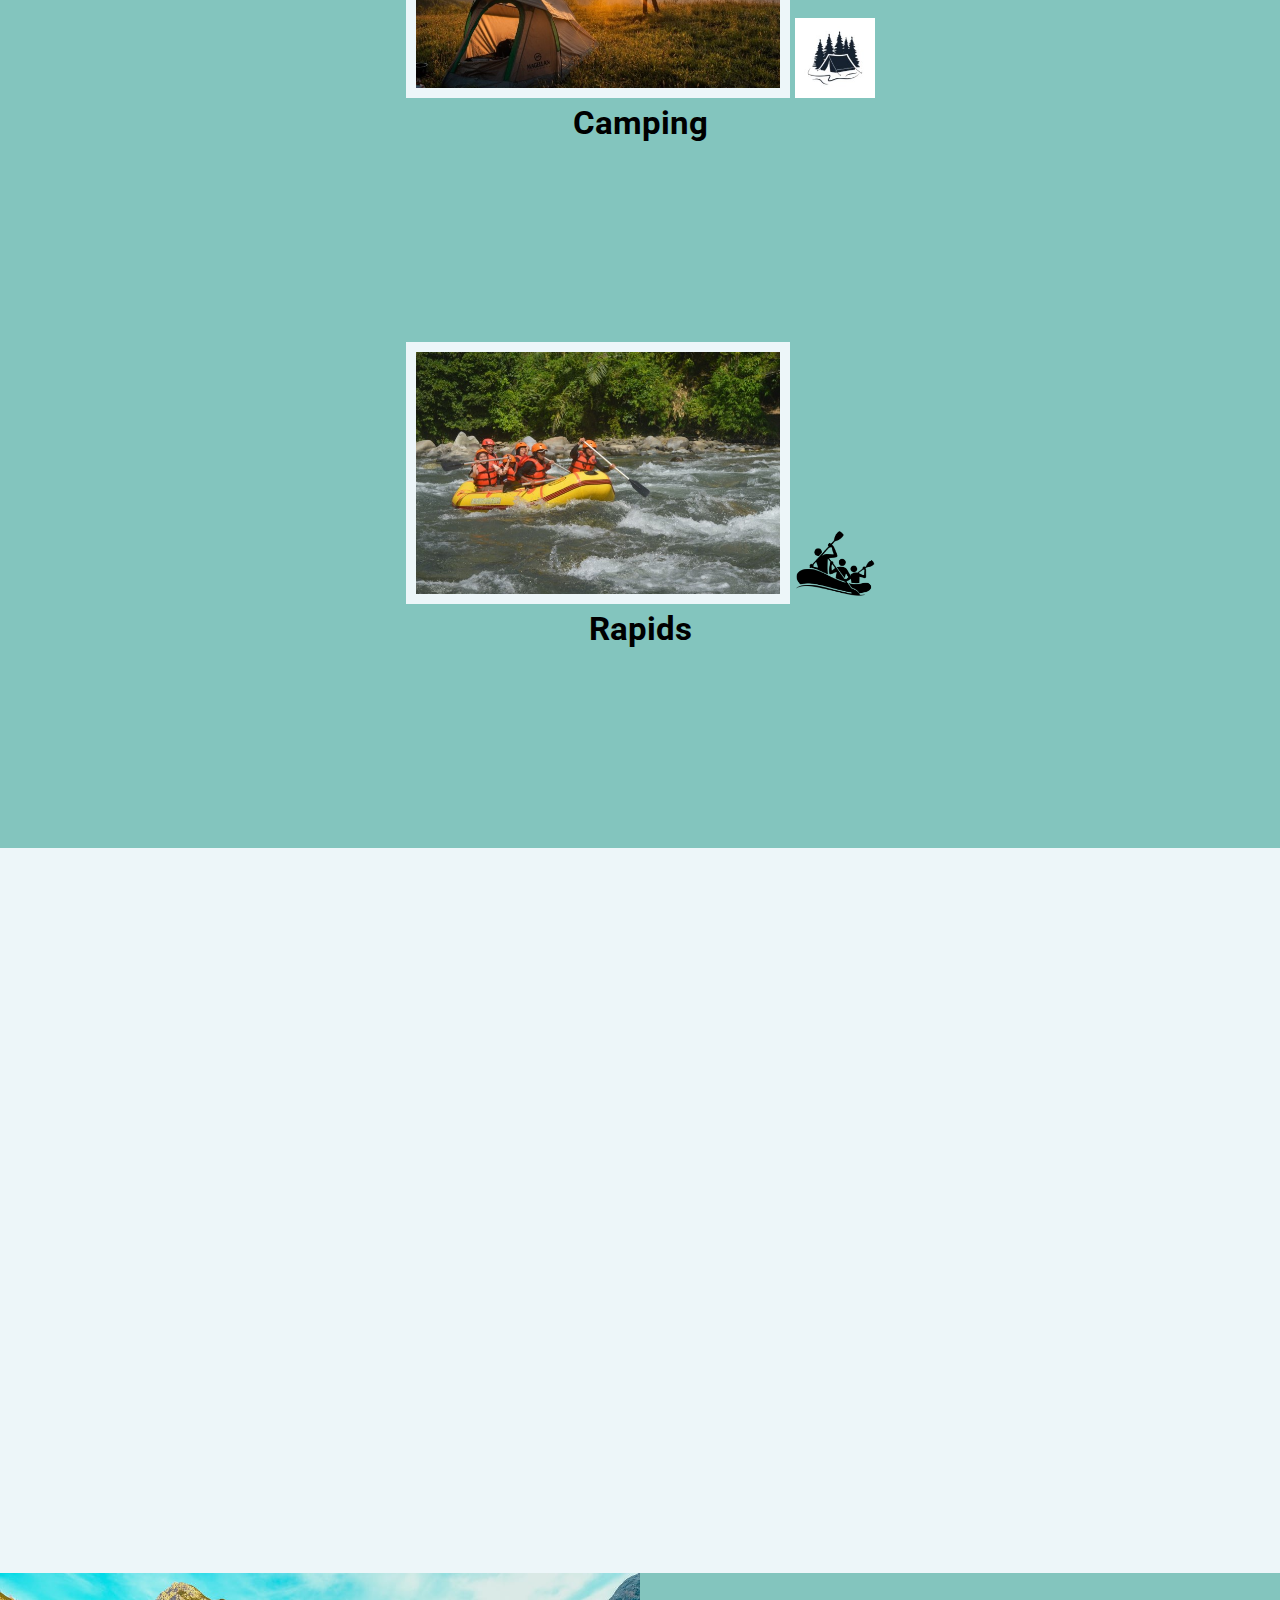
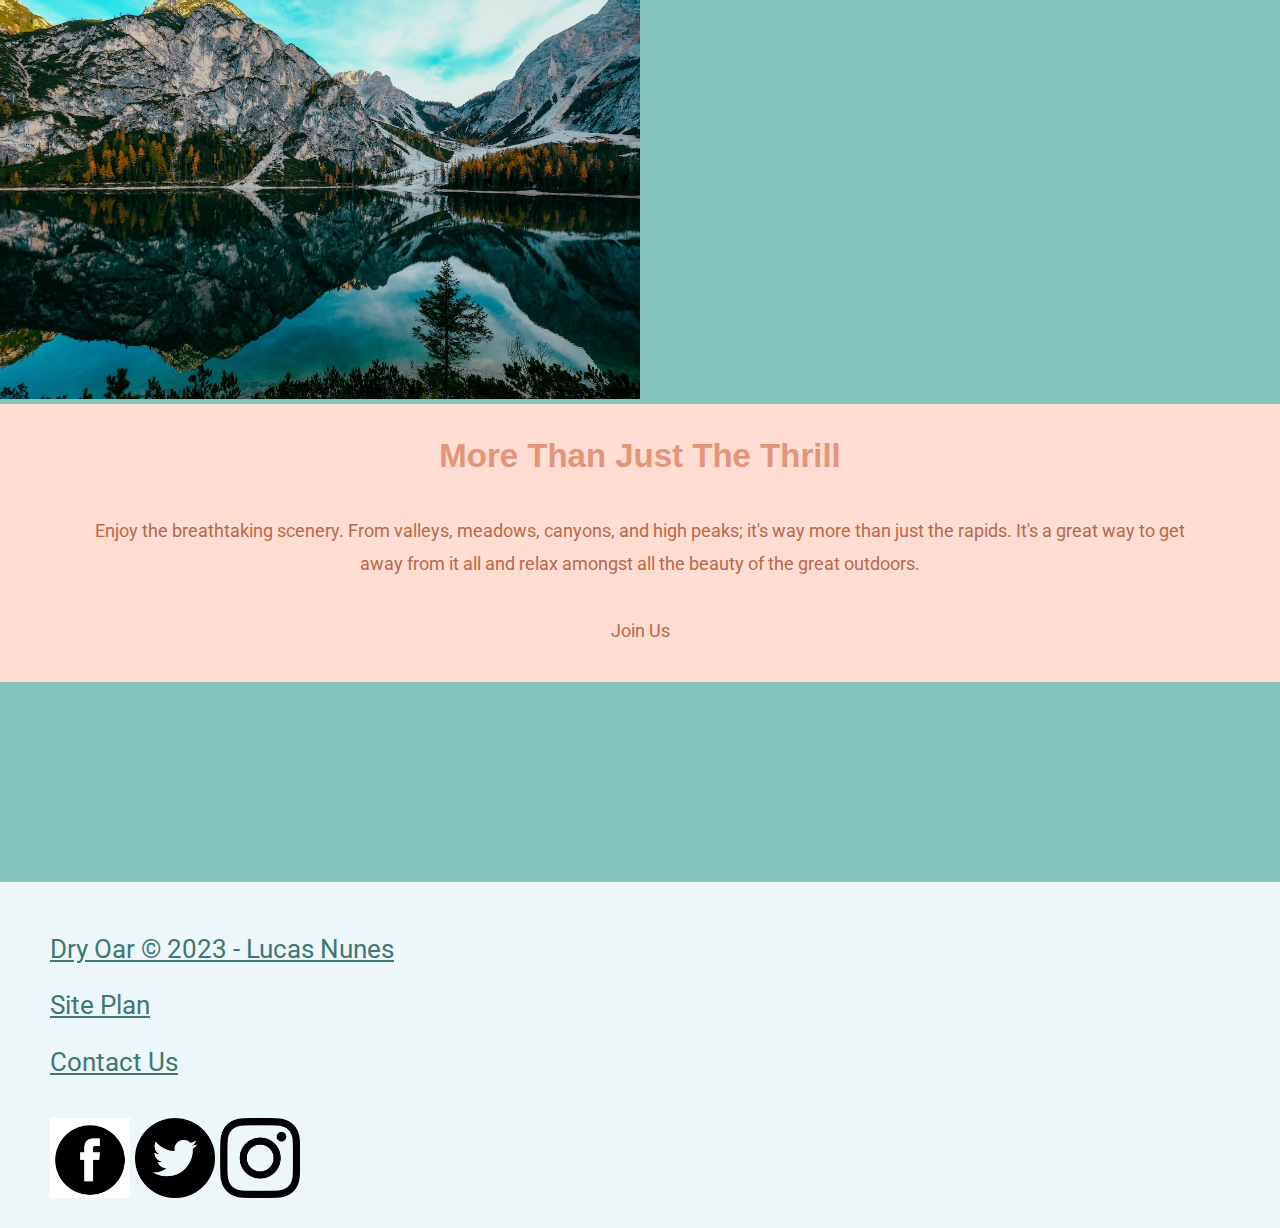
==== commit d433e460: "ok" ====
--- a/002-white-water-rafting-project/index.html
+++ b/002-white-water-rafting-project/index.html
@@ -7,7 +7,7 @@
   <link rel="stylesheet" href="styles/style.css">
 </head>
 <body>
-  <div class="container">
+  <div id="container">
     <header>
       <a href="https://tokolob.github.io/WDD130/002-white-water-rafting-project/index.html">
         <img src="images/logo.png" alt="logo" class="logo">
--- a/002-white-water-rafting-project/styles/style.css
+++ b/002-white-water-rafting-project/styles/style.css
@@ -1,4 +1,7 @@
-.container {
+
+@import url('https://fonts.googleapis.com/css2?family=Roboto&display=swap');
+
+#container {
     max-width: 1600px;
     margin: 0 auto;
 }
@@ -7,6 +10,7 @@
     text-align: center;
     text-decoration: none;
     color: #3f7872;
+    padding: 35px;
 }
 nav a:hover {
     color: #edf6f9;
@@ -16,6 +20,7 @@
 #hero-msg h4 {
     text-align: center;
 }
+
 
 .button-box {
     text-align: center;
@@ -32,6 +37,13 @@
 
 body {
     background: #83c5be;
+    font-family: 'Roboto', Arial, Helvetica, sans-serif;
+    font-size: 22px;
+    margin: 0;
+    padding: 0;
+}
+h2{
+    margin: 0;
 }
 
 header,
@@ -48,19 +60,29 @@
     background-color: #e29578;
 }
 
-.book,
-.join,
 .msg {
     background: #ffddd2;
+    line-height: 1.5em;
+    padding: 35px;
 }
+
+
 
 .home-title {
     color: white;
+    font-family: 'Verdana', Verdana, Geneva, Tahoma, sans-serif;
+    font-size: 2em;
+    margin-top: 10px;
 }
 .book,.join {
     color: #b7694c;
     text-align: center;
     text-decoration: none;
+    padding: 15px 30px;
+    margin-top: 50px;
+    background: #ffddd2;
+    font-size: 18px;
+    border-radius: 5px;
 }
 .book:hover,
 .join:hover {
@@ -68,13 +90,32 @@
 }
 .msg h2 {
     color: #e29578;
+    font-family: Verdana, Geneva, Tahoma, sans-serif;
 }
 .msg p {
     color: #b7694c;
+    padding: 25px 50px;
+    font-size: .8em;
+    padding-bottom: 15px;
+}
+.logo{
+    padding-top: 5px;
+}
+.rivers-card, .camping-card, .rapids-card {
+    margin: 200px 0;
+}
+.card-img {
+    border: 10px solid #edf6f9;
+
+}
+main section img {
+    box-sizing: border-box;
 }
 
 footer {
     color: #3f7872;
+    padding: 25px 50px;
+    margin-top: 200px;
 }
 footer p {
     font-size: 1.2em;
@@ -89,9 +130,19 @@
     color: #edf6f9;
 }
 
-.icon, .logo {
+footer .social img {
+    padding-top: 15px;
+}
+
+ .logo {
     width: 80px;
 }
+
+.icon {
+    width: 80px;
+    padding-top: 10px;
+}
+
 img#hero-img {
     width: 100%
 }
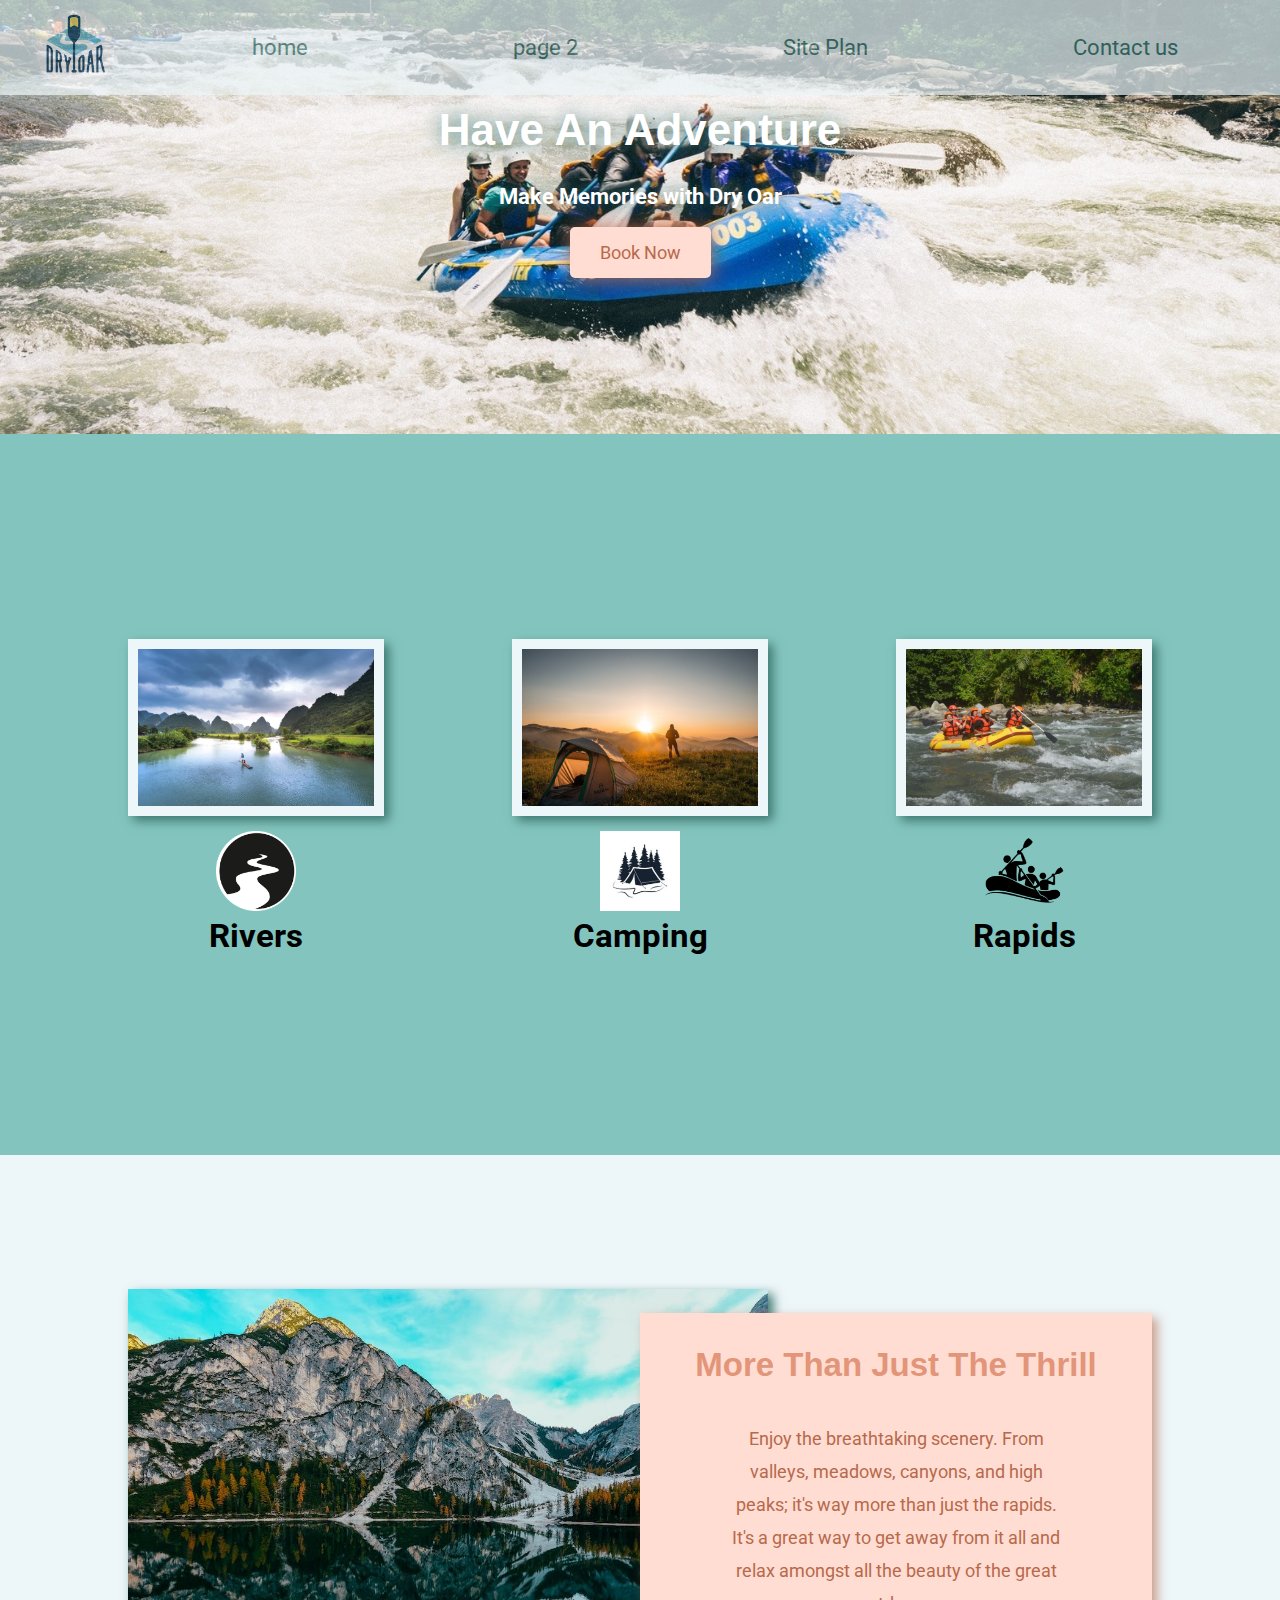
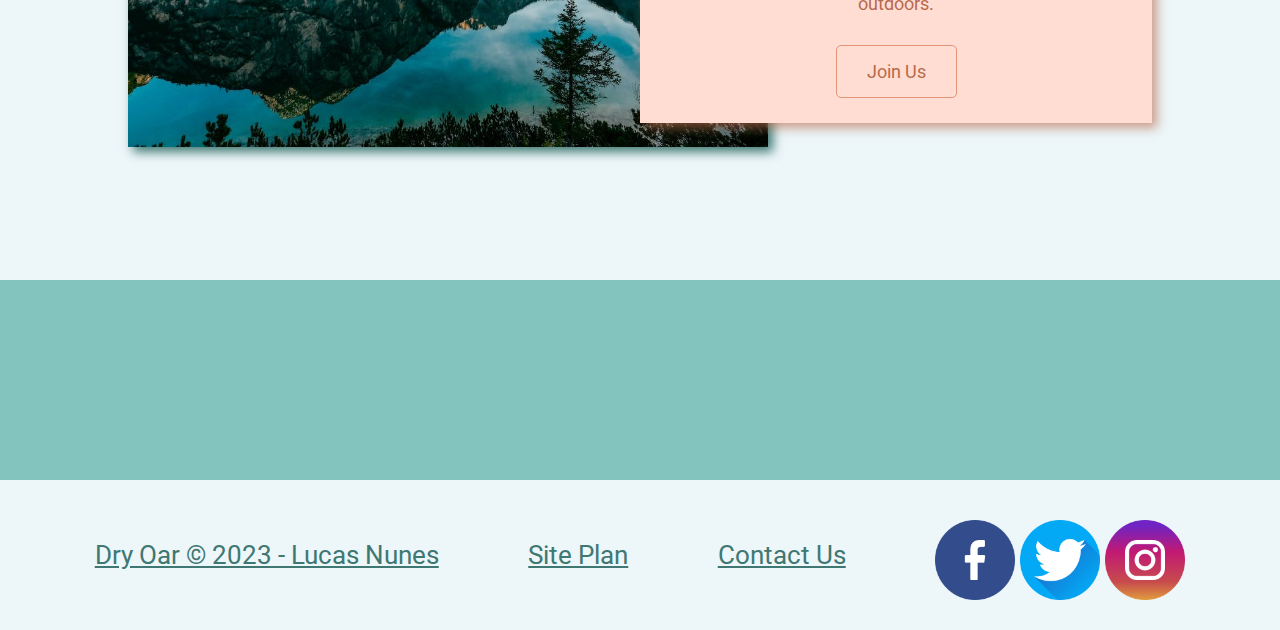
==== commit d11fd214: "w07 finished" ====
--- a/002-white-water-rafting-project/index.html
+++ b/002-white-water-rafting-project/index.html
@@ -9,15 +9,15 @@
 <body>
   <div id="container">
     <header>
-      <a href="https://tokolob.github.io/WDD130/002-white-water-rafting-project/index.html">
-        <img src="images/logo.png" alt="logo" class="logo">
+      <a href="index.html" id="logo-link">
+        <img src="images/logo.png" alt="logo" class="logo" >
       </a>
       
       <nav>
-        <a href="https://tokolob.github.io/WDD130/002-white-water-rafting-project/index.html">home</a>      
+        <a href="index.html">home</a>      
         <a href="#">page 2</a>
         <a href="site-plan-rafting.html">Site Plan</a>
-        <a href="#">Contact us</a>
+        <a href="contactus.html">Contact us</a>
       </nav>
     </header>
     <div id="hero">
@@ -28,7 +28,7 @@
         <h1 class="home-title">Have An Adventure</h1>
         <h4>Make Memories with Dry Oar </h4>
         <div class='button-box'>
-            <a class='book' href="contactus.html">Book Now</a>
+            <a class='book' href="rates.html">Book Now</a>
         </div>
       </section>
     </div>
--- a/002-white-water-rafting-project/styles/style.css
+++ b/002-white-water-rafting-project/styles/style.css
@@ -6,6 +6,17 @@
     margin: 0 auto;
 }
 
+nav {
+    display: flex;
+    justify-content: space-around;
+}
+
+#logo-link {
+    padding-top: 5px;
+    justify-self: center;
+    align-self: center;
+}
+
 nav a {
     text-align: center;
     text-decoration: none;
@@ -15,17 +26,41 @@
 nav a:hover {
     color: #edf6f9;
 }
+#hero {
+    display: grid;
+    grid-template-columns: 1fr 3fr 1fr;
+    margin-top: -100px;
+}
+#hero-box{
+    grid-column: 1/4;
+    grid-row: 1/3;
+    z-index: -1;
+}
+#hero-msg {
+    grid-column: 2/3;
+    grid-row: 1/2;
+    margin-top: 100px;
+}
 
 #hero-msg h1,
 #hero-msg h4 {
-    text-align: center;
+    color: white;
+    text-align: center;
+    text-shadow: 1px 1px 20px #3f7872;
+
 }
 
 
 .button-box {
     text-align: center;
 }
-
+.button-box a{    
+    box-shadow: 1px 1px 20px #b7694c;
+}
+main.home-grid{
+    display: grid;
+    grid-template-columns: repeat(10, 1fr);
+}
 main section {
     text-align: center;
 }
@@ -33,6 +68,8 @@
 #background {
     height: 725px;
     background-color: #edf6f9;
+    grid-column: 1/11;
+    grid-row: 4/9;
 }
 
 body {
@@ -46,9 +83,11 @@
     margin: 0;
 }
 
-header,
-footer {
+header {
     background-color: #edf6f9;
+    display: grid;
+    grid-template-columns: 150px auto;
+    opacity: 0.7;
 }
 
 nav a:hover,
@@ -64,6 +103,9 @@
     background: #ffddd2;
     line-height: 1.5em;
     padding: 35px;
+    grid-column: 6/10;
+    grid-row: 6/7;
+    box-shadow: 5px 5px 10px #b7694ca2;
 }
 
 
@@ -84,6 +126,9 @@
     font-size: 18px;
     border-radius: 5px;
 }
+.join {
+    border: 1px solid #e29578;
+}
 .book:hover,
 .join:hover {
     color: #ffddd2;
@@ -101,11 +146,33 @@
 .logo{
     padding-top: 5px;
 }
+.rivers-card{
+    grid-column: 2/4;
+    grid-row: 2/3;
+}
+.camping-card{
+    grid-column: 5/7;
+    grid-row: 2/3;
+}
+.rapids-card{
+    grid-column: 8/10;
+    grid-row: 2/3;
+} 
 .rivers-card, .camping-card, .rapids-card {
     margin: 200px 0;
+
+
+
 }
 .card-img {
     border: 10px solid #edf6f9;
+    width: 100%;
+    transition: transform .5s;
+    box-shadow: 5px 5px 10px #3f7872;
+}
+.card-img:hover {
+    opacity: .6;
+    transform: scale(1.1);
 
 }
 main section img {
@@ -113,9 +180,13 @@
 }
 
 footer {
+    background-color: #edf6f9;
     color: #3f7872;
     padding: 25px 50px;
     margin-top: 200px;
+    display: flex;
+    justify-content: space-around;
+    align-items: center;
 }
 footer p {
     font-size: 1.2em;
@@ -147,12 +218,58 @@
     width: 100%
 }
 img.card-img {
-    width: 30%;
+    width: 100%;
+
+
 }
 img.mountains {
-    width: 50%;
+    grid-column: 2/7;
+    grid-row: 5/8;
+    width: 100%;
+    box-shadow: 5px 5px 10px #3f7872;
 }
 
 img.social {
     width: 80px;
+}
+@media screen and (max-width: 900px) {
+    #hero, main.home-grid {
+        display: block;
+        height: auto;
+    }
+    nav, footer {
+        flex-direction: column;
+    }
+    nav a {
+        display: block;
+        padding: 15px;
+    }
+    #hero {
+        margin-top: 0;
+    }
+    #hero-msg {
+        margin-top: 0;
+    }
+    #hero-msg h4 {
+        display: none;
+    }
+    .home-title {
+        font-size: 25px;
+        color: #6f7364;
+    }
+    .rivers-card, .camping-card, .rapids-card { 
+        margin: 50px auto;
+        width: 60%;
+    }
+    #background {
+        display: none;
+    }
+    .mountains, .msg {
+        width: 80%;
+        display: block;
+        margin: 0 auto;
+    }
+    footer {
+        margin-top: 25px;
+    }
 }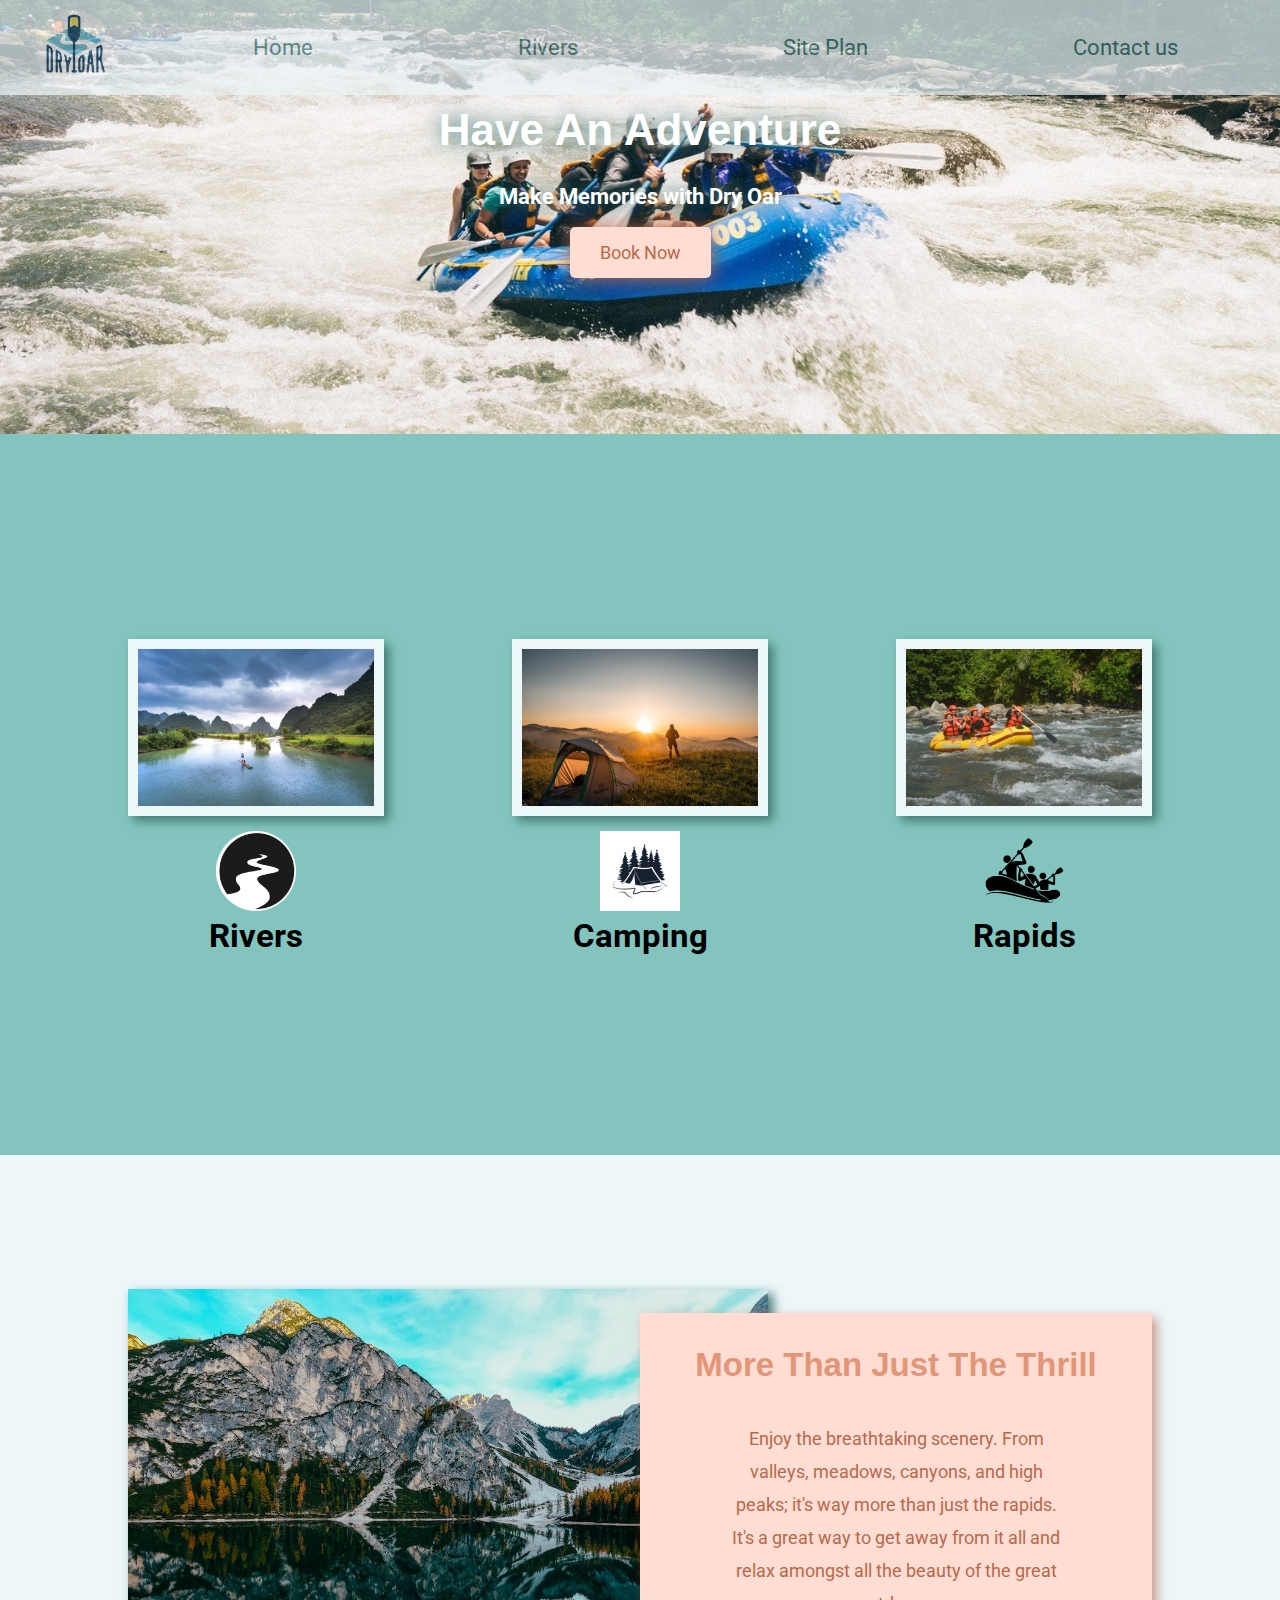
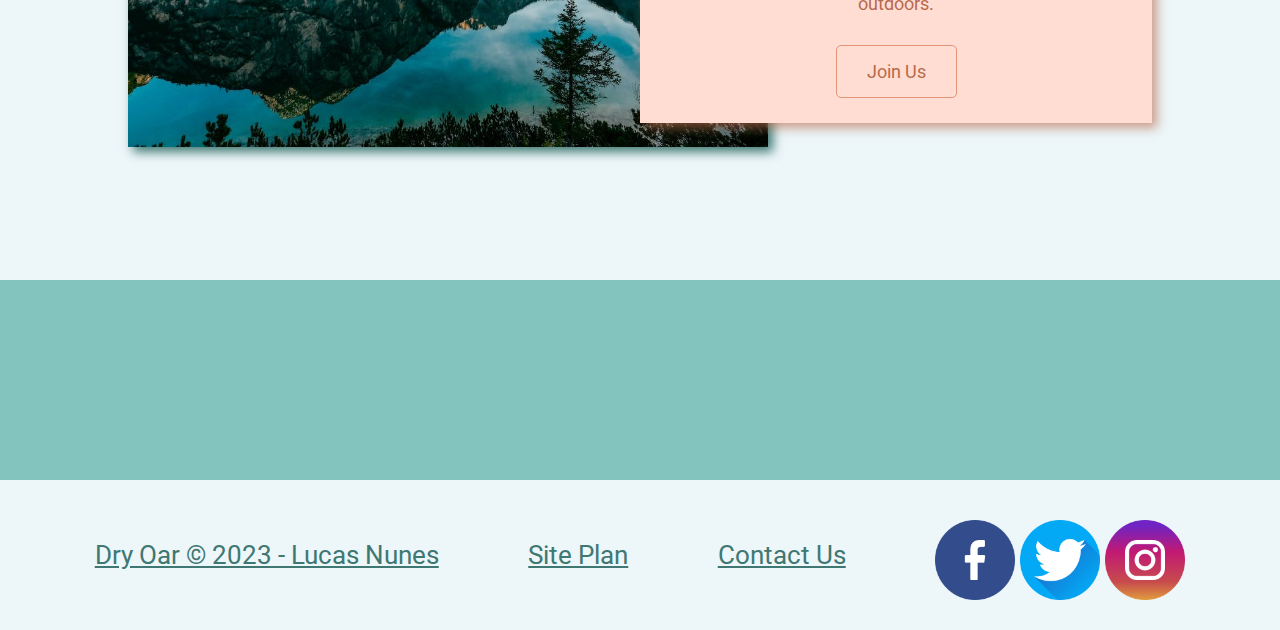
==== commit 98692f4b: "w9 raftting site" ====
--- a/002-white-water-rafting-project/index.html
+++ b/002-white-water-rafting-project/index.html
@@ -14,8 +14,8 @@
       </a>
       
       <nav>
-        <a href="index.html">home</a>      
-        <a href="#">page 2</a>
+        <a href="index.html">Home</a>      
+        <a href="rivers.html">Rivers</a>
         <a href="site-plan-rafting.html">Site Plan</a>
         <a href="contactus.html">Contact us</a>
       </nav>
@@ -53,10 +53,10 @@
       <div id="background"></div> 
       <img class="mountains" src="images/mountains.jpeg" alt="Misty mountains">
       <section class="msg">
-      <h2>More Than Just The Thrill</h2>
-      <p>Enjoy the breathtaking scenery. From valleys, meadows, canyons, and high peaks; it's way more than just the rapids. It's a great way to get away from it all and relax amongst all the beauty of the great outdoors. </p>
-      <a class='join' href="rivers.html">Join Us</a>
-</section>
+        <h2>More Than Just The Thrill</h2>
+        <p>Enjoy the breathtaking scenery. From valleys, meadows, canyons, and high peaks; it's way more than just the rapids. It's a great way to get away from it all and relax amongst all the beauty of the great outdoors. </p>
+        <a class='join' href="rivers.html">Join Us</a>
+      </section>
       
     </main>
     <footer>
--- a/002-white-water-rafting-project/styles/style.css
+++ b/002-white-water-rafting-project/styles/style.css
@@ -232,6 +232,46 @@
 img.social {
     width: 80px;
 }
+
+/* rivers */
+
+#title {
+    text-align: center;
+    margin: 20px;
+}
+#grid-container {
+    display: grid;
+    grid-template-columns: 1fr 1fr;
+    grid-gap: 30px;
+    margin: 30px;    
+    position: relative;
+}
+#grid-container img {
+    width: calc(100% - 20px);
+    height: calc(100% - 20px);
+    object-fit: cover;
+    box-shadow: 5px 5px 10px #3f7872;
+    padding: 10px;
+    background-color: #edf6f9;
+    
+}
+.grid-item{
+    background: #ffddd2;
+    line-height: 1.5em;
+    padding: 20px;
+    box-shadow: 5px 5px 10px #b7694ca2;
+}
+.grid-item h2 {
+    color: #e29578;
+    font-family: Verdana, Geneva, Tahoma, sans-serif;
+}
+.grid-item p {
+    margin: 0;
+    color: #b7694c;
+    padding:  10px;
+    font-size: .8em;
+    padding-bottom: 15px;
+}
 @media screen and (max-width: 900px) {
     #hero, main.home-grid {
         display: block;
@@ -272,4 +312,10 @@
     footer {
         margin-top: 25px;
     }
+    #grid-container {
+        display: grid;
+        grid-template-columns: 1fr;
+        grid-gap: 10px;
+        margin: 20px;
+    }
 }